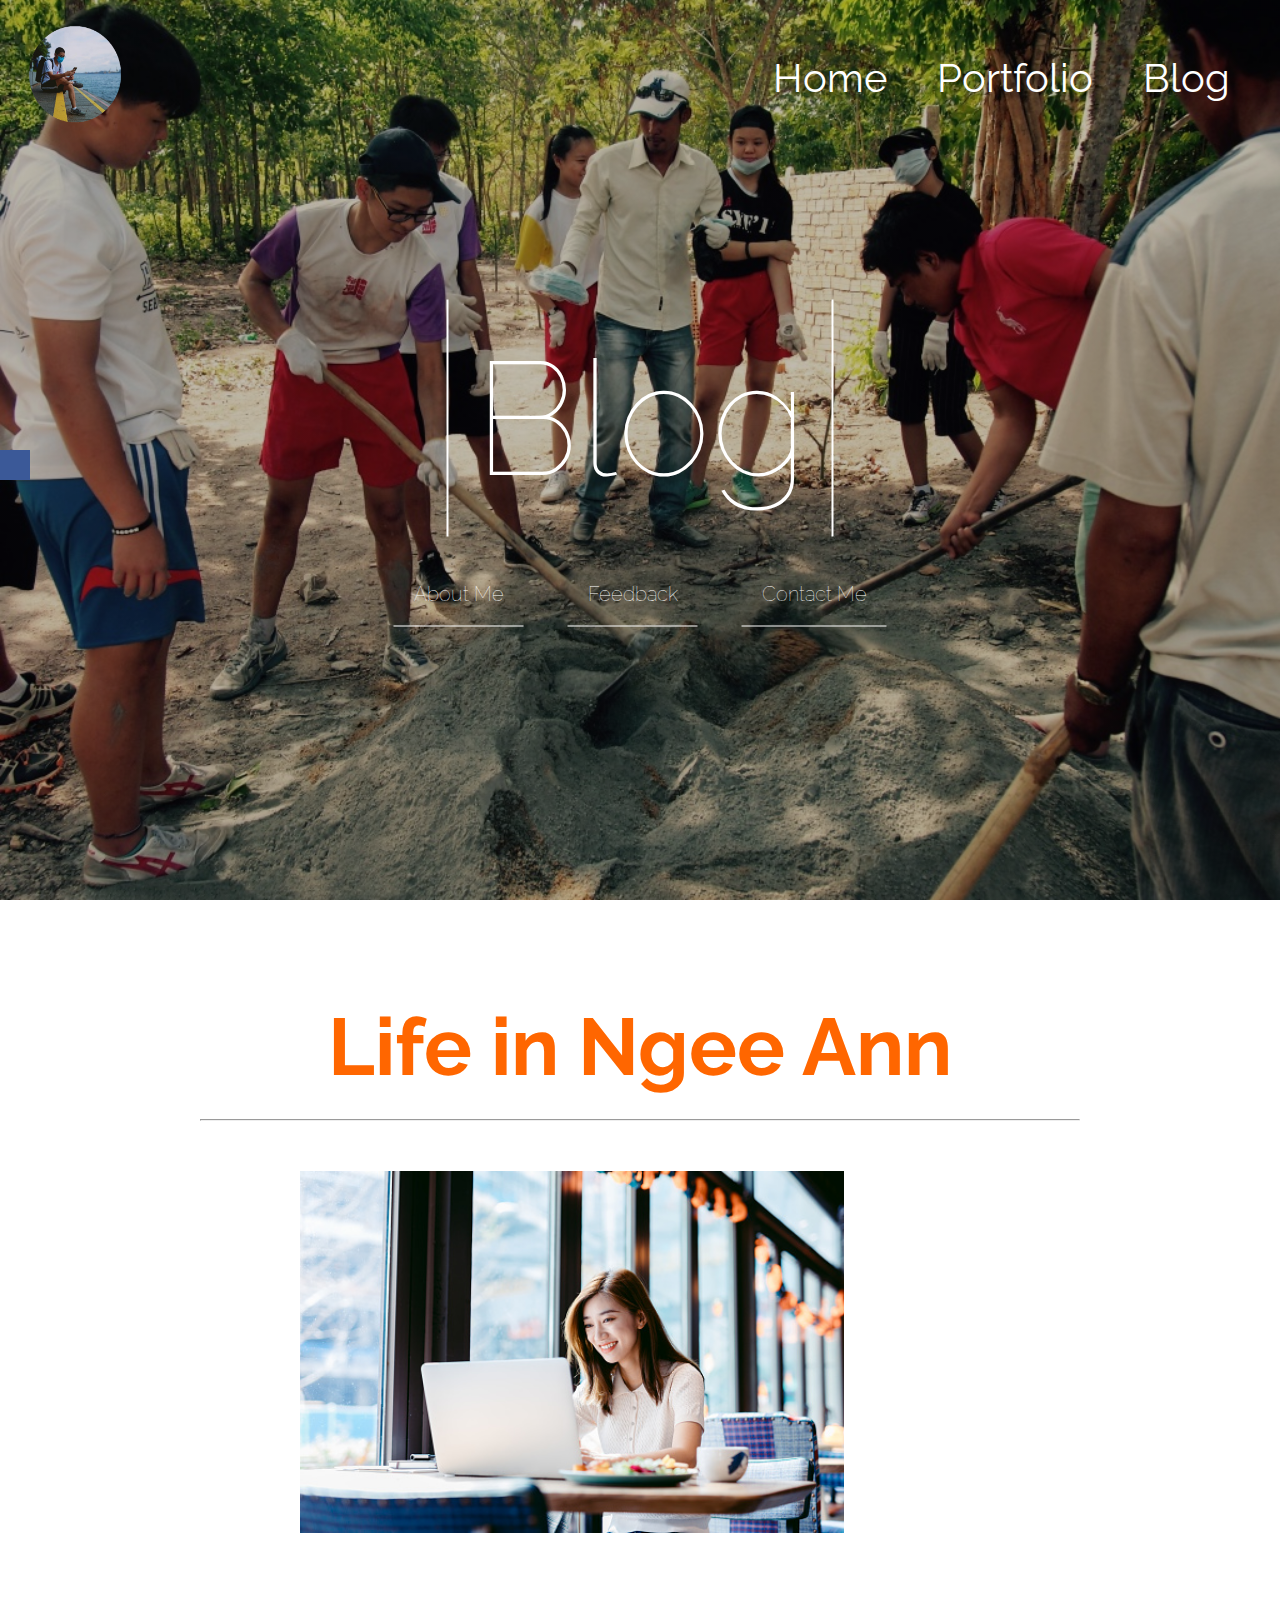
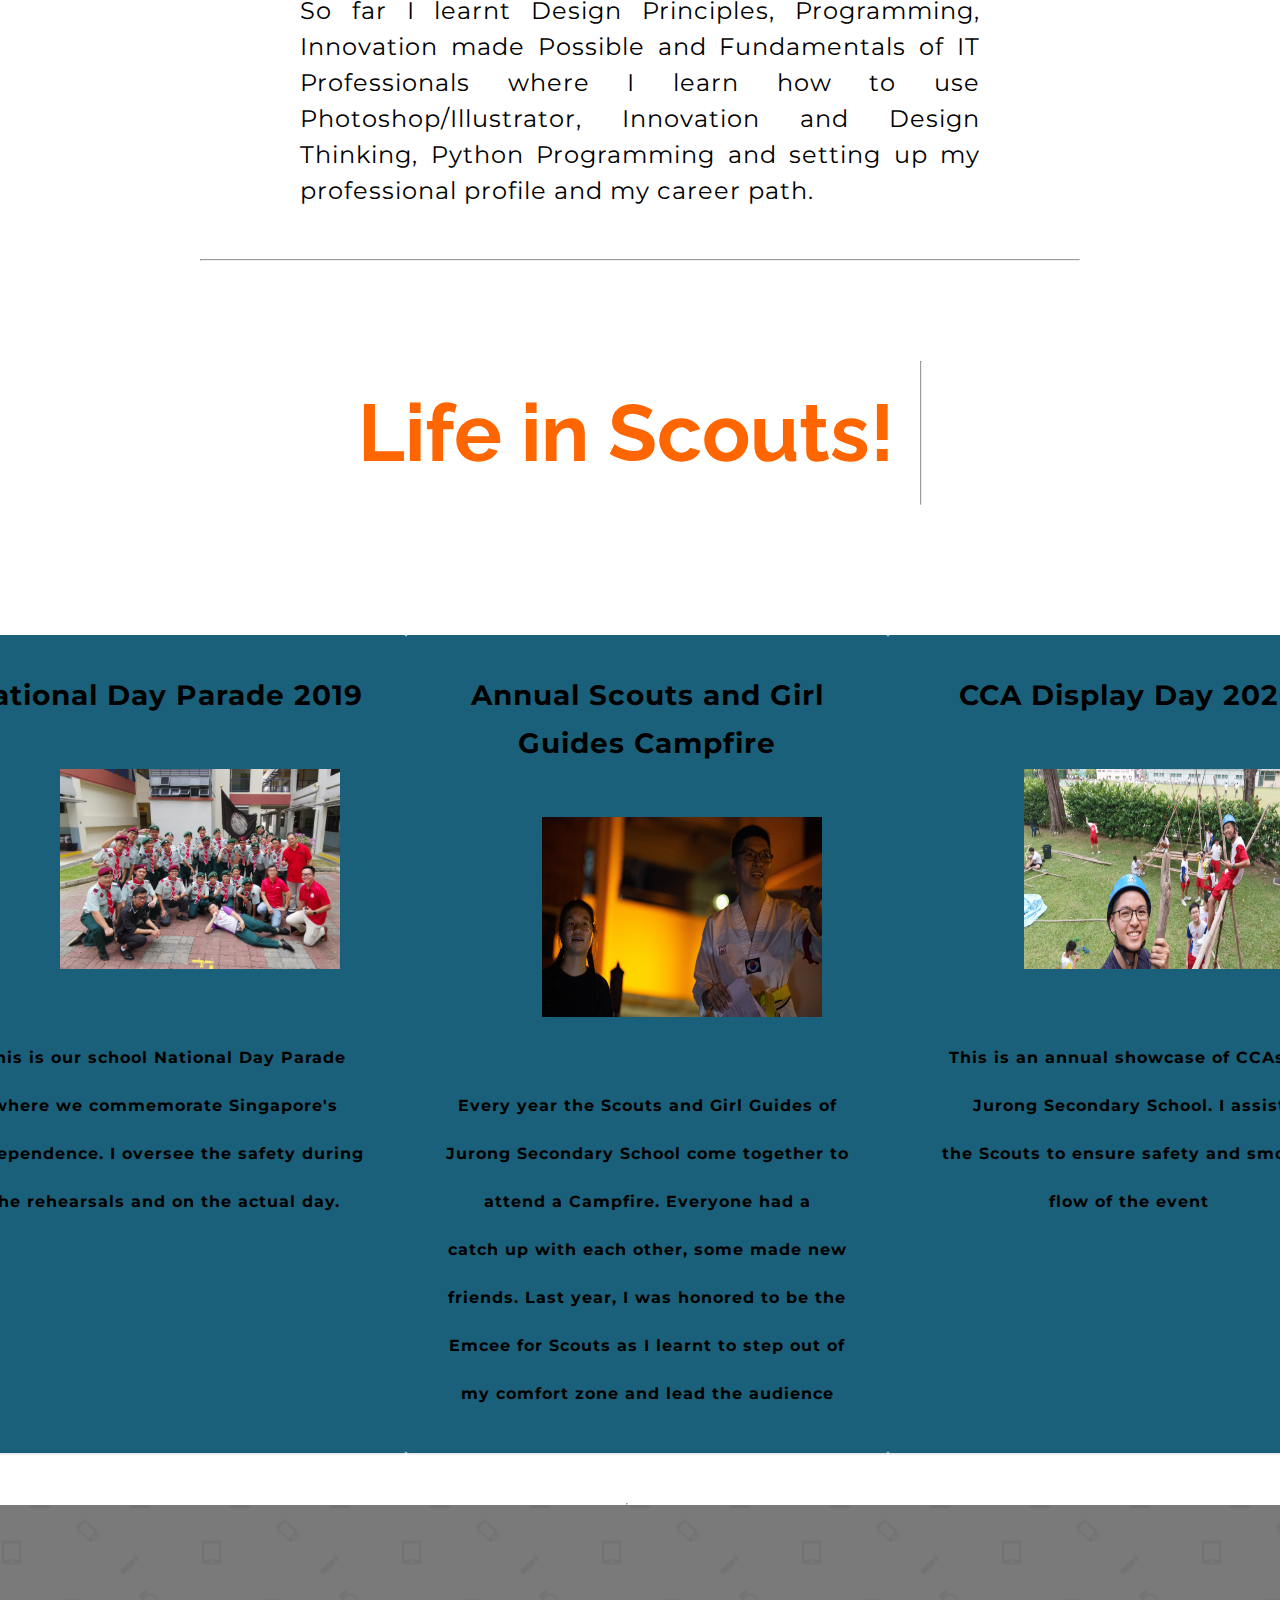
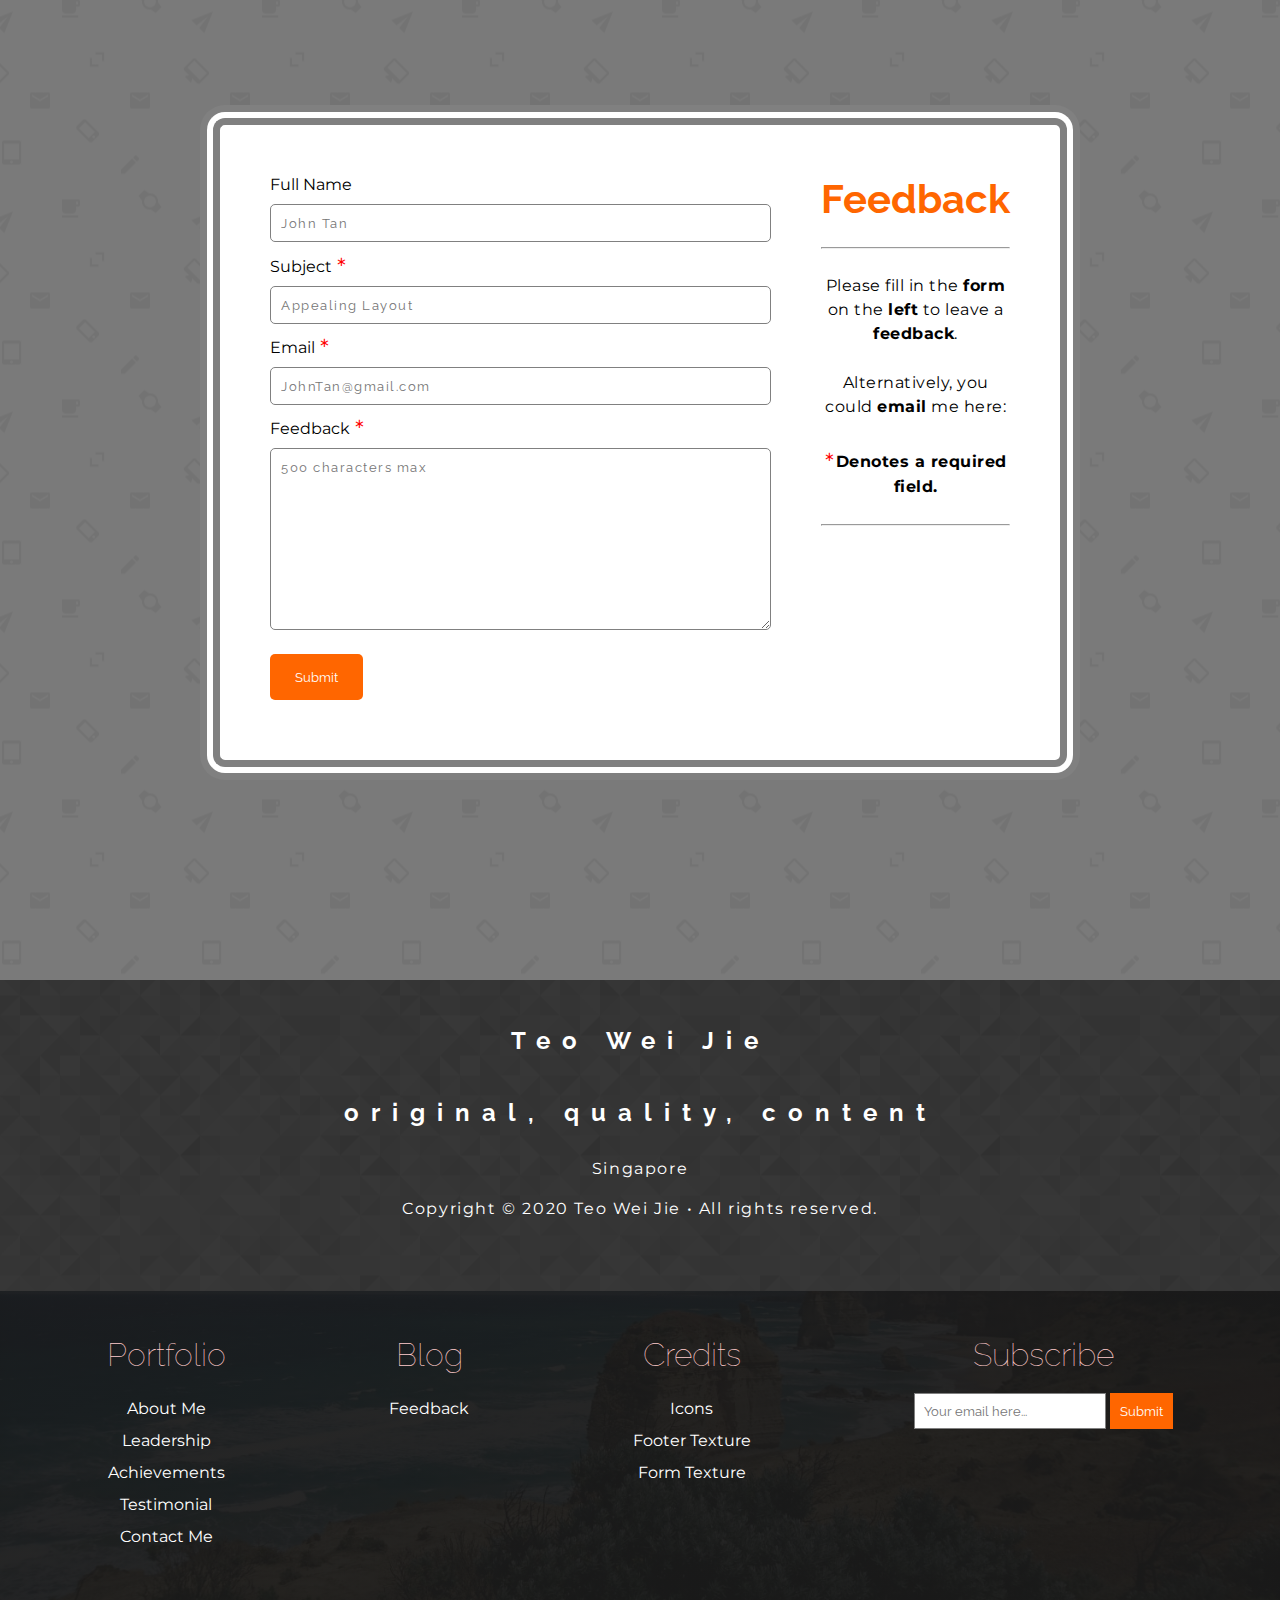
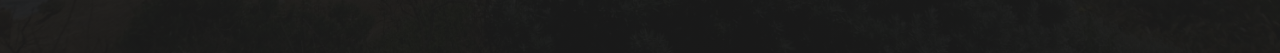
==== blog.html @ 3022e8f1 "first commit" ====
<!DOCTYPE html>
<html lang="en">

<!--head-->

<head>

    <meta charset="UTF-8">
    <meta name="viewport" content="width=device-width, initial-scale=1.0">
    <meta http-equiv="X-UA-Compatible" content="ie=edge">

    <!--title-->
    <title>My &Xi; Blog</title>

    <!--links-->

    <!--favicon-->
    <link rel="icon" type="image/x-icon" href="images/logo.png" />

    <!--css-->
    <link href="css/stylesheet.css" rel="stylesheet">

    <!--fontawesome-->
    <link rel="stylesheet" href="https://use.fontawesome.com/releases/v5.8.2/css/all.css"
        integrity="sha384-oS3vJWv+0UjzBfQzYUhtDYW+Pj2yciDJxpsK1OYPAYjqT085Qq/1cq5FLXAZQ7Ay" crossorigin="anonymous">

    <!--googlefonts-->
    <link href="https://fonts.googleapis.com/css?family=Montserrat|Raleway:100,400&display=swap" rel="stylesheet">

</head>

<!--body-->

<body>

    <!--header-->

    <header>
        <nav>

            <!--logo-->
            <a href="index.html"><img id="logo" src="images/logo.png" alt="Logo"></a>

            <!--navbar-->
            <div class="navbar">
                <a href="blog.html">Blog</a>
                <a href="portfolio.html">Portfolio</a>
                <a href="index.html">Home</a>
            </div>

        </nav>
    </header>

    <!--image-->

    <section>
        <figure>

            <!--heroimage-->
            <div class="heroblog">

                <!--herotext-->
                <div class="herotext">

                    <!--links-->
                    <h1><a href="blog.html">Blog</a></h1>
                    <h5><a href="portfolio.html#aboutme">About Me</a></h5>
                    <h5><a href="#feedback">Feedback</a></h5>
                    <h5><a href="portfolio.html#contactme">Contact Me</a></h5>

                </div>

            </div>

        </figure>
    </section>

    <!--iconbar-->

    <div class="iconbar">
        <a href="https://www.instagram.com/wjweijiewj/" class="instagram"><i class="fab fa-instagram"></i></a>
        <a href="https://www.facebook.com/Teo Wei Jie" class="facebook"><i class="fab fa-facebook-f"></i></a>
    </div>

    <!--blog-->

    <section>
        <article>
            <div class="blog">

                <div>

                    <h2>Life in Ngee Ann</h2>
                    <hr>

                    <p id="ngeeann">
                        <img src="images/computer.jpg" alt="computer" style="width:80%;height:80%;"/>
                        <p>So far I learnt Design Principles, Programming, Innovation made Possible and Fundamentals of IT Professionals where I learn how to use Photoshop/Illustrator, Innovation and Design Thinking, Python Programming and setting up my professional profile and my career path.</p>


                    <hr>

                </div>

                <section class = "container5">
                    <h2>Life in Scouts!</h2>
                    <hr>
                    
                        
                    <ul class="flex-container">
                        <li class="flex-item2">
                            <h3>National Day Parade 2019</h3>     
                            <p class="center"><img src="images/scout1.jpg" alt="Basketball" style="width:280px;height:200px;"> </p>
                            
                            <h6>
                                This is our school National Day Parade where we commemorate Singapore's Independence. 
                                I oversee the safety during the rehearsals and on the actual day.
                            </h6>
                        </li>
                    

                    
                        <li class="flex-item2">
                            <h3>Annual Scouts and Girl Guides Campfire</h3>
                        <p class="center"><img src="images/scout2.jpg" alt="Basketball" style="width:280px;height:200px;"> </p>
                        <h6>
                            ​Every year the Scouts and Girl Guides of Jurong Secondary School come together to attend 
                            a Campfire. Everyone had a catch up with each other, some made new friends. Last year, 
                            I was honored to be the Emcee for Scouts as I learnt to step out of my comfort zone and 
                            lead the audience
                        </h6>
                    </li>
                   

                    
                        <li class="flex-item2">
                            <h3>CCA Display Day 2020</h3>
                        <p class="center"><img src="images/scout3.jpg" alt="Basketball" style="width:280px;height:200px;"> </p>
                        <h6>
                            This is an annual showcase of CCAs in Jurong Secondary School. I assist the Scouts 
                            to ensure safety and smooth flow of the event
                        </h6>
                    </li>
                   
                </ul>
                    

                    <hr>

                
            </section>
            </div>
        </article>
    </section>

    <!--form-->

    <section>
        <div id="feedback">

            <form>

                <label for="fullname">Full Name</label><br>
                <input type="text" id="fullname" name="fullname" placeholder="John Tan" autocomplete="on"><br>

                <label for="subject">Subject <sup>&lowast;</sup></label><br>
                <input type="text" id="subject" name="subject" placeholder="Appealing Layout" required><br>

                <label for="email">Email <sup>&lowast;</sup></label><br>
                <input type="email" id="email" name="email" placeholder="JohnTan@gmail.com" autocomplete="on" required><br>

                <label for="formfeedback">Feedback <sup>&lowast;</sup></label><br>
                <textarea id="formfeedback" name="formfeedback" maxlength="500" rows="10" placeholder="500 characters max"
                    required></textarea><br>

                <input type="submit" value="Submit">

            </form>

            <article>
                <h2>Feedback</h2>
                <hr>
                <p>Please fill in the <b>form</b> on the <b>left</b> to leave a <b>feedback</b>.</p>
                <p>Alternatively, you could <b>email</b> me here:</p>
                <a href="mailto:wjjiejie02@gmail.com"><i class="fas fa-envelope"></i></a>
                <p><sup>&lowast;</sup><strong>Denotes a required field.</strong></p>
                <hr>
            </article>

        </div>
    </section>

    <!--footer-->

    <footer>

        <!--image-->

        <section>
            <figure>

                <!--text-->
                <h2>Teo Wei Jie</h2>
                <h2>original, quality, content</h2>
                <p>Singapore</p>
                <p>Copyright &copy; 2020 Teo Wei Jie &bull; All rights reserved.</p>

                <!--icons-->
                <div class="footericons">
                    <a href="https://www.instagram.com/wjweijiewj/"><i class="fab fa-instagram"></i></a>
                    <a href="https://www.facebook.com/Teo Wei Jie"><i class="fab fa-facebook-f"></i></a>
                </div>

            </figure>
        </section>

        <!--bottom footer-->

        <figure>
            <div class="footer">

                <!--portfolio-->
                <div id="portfolio">
                    <h1>Portfolio</h1>
                    <a href="portfolio.html#aboutme">About Me</a>
                    <a href="portfolio.html#leadership">Leadership</a>
                    <a href="portfolio.html#achievements">Achievements</a>
                    <a href="portfolio.html#testimonial">Testimonial</a>
                    <a href="portfolio.html#contactme">Contact Me</a>
                </div>

                <!--blog-->
                <div id="blog">
                    <h1>Blog</h1>
                    <a href="#feedback">Feedback</a>
                </div>

                <!--credits-->
                <div id="credits">
                    <h1>Credits</h1>
                    <a href="https://fontawesome.com/">Icons</a>
                    <a href="https://www.toptal.com/designers/subtlepatterns/prism/">Footer Texture</a>
                    <a href="https://www.toptal.com/designers/subtlepatterns/email-pattern/">Form Texture</a>
                </div>

                <!--subscribe-->
                <div id="subscribe">
                    <h1>Subscribe</h1>
                    <form>
                        <input type="email" name="email" placeholder="Your email here..." required>
                        <input type="submit" value="Submit">
                    </form>
                </div>

            </div>
        </figure>

    </footer>

</body>

</html>
---- css/stylesheet.css ----
* {
    margin: 0;
}


/* Header Styles */

header {
    position: absolute;
    background-color: rgba(0, 0, 0, 0);
    width: 100%;
    z-index: 2;
}

nav {
    display: flex;
    flex-direction: row;
    align-items: center;
    margin: 25px;
}

#logo {
    width: 100px;
    height: 100px;
    position: relative;
}

a:hover #logo, a:active #logo {
    border: 2.5px groove rgb(255, 255, 255);
    border-radius: 50%;
    transition: 0.5s;
    width: 97.5px;
    height: 97.5px;
    opacity: 0.75;
}

.navbar {
    width: 100%;
}

.navbar a {
    font-family: 'Raleway', sans-serif;
    text-decoration: none;
    color: rgb(255, 255, 255);
    font-size: 2.5em;
    padding: 25px;
    position: relative;
    float: right;
}

.navbar a:hover, .navbar a:active {
    color: rgb(0, 0, 0);
    background-color: rgb(255, 255, 255);
    transition: 0.5s;
}

/* End of Header Styles */

/* Image Styles */

.herohome {
    width: 100%;
    height: 100vh;
    background-image: linear-gradient(rgba(0, 0, 0, 0.25), rgba(0, 0, 0, 0.25)), url('../images/home.jpeg');
    background-position: center;
    background-repeat: no-repeat;
    background-size: cover;
    position: relative;
    background-attachment: fixed;
}

.heroportfolio {
    height: 100vh;
    background-image: linear-gradient(rgba(0, 0, 0, 0.25), rgba(0, 0, 0, 0.25)), url('../images/portfolio.jpeg');
    background-position: center;
    background-repeat: no-repeat;
    background-size: cover;
    position: relative;
    background-attachment: fixed;
}

.heroblog {
    width: 100%;
    height: 100vh;
    background-image: linear-gradient(rgba(0, 0, 0, 0.25), rgba(0, 0, 0, 0.25)), url('../images/blog.jpeg');
    background-position: center;
    background-repeat: no-repeat;
    background-size: cover;
    position: relative;
    background-attachment: fixed;
}

/* End of Image Styles */

/* Image Text Styles */

.herotext {
    text-align: center;
    position: absolute;
    transform: translate(-50%, -50%);
    top: 50%;
    left: 50%;
    z-index: 1;
}

/* Icons Styles */

.imageicons {
    font-size: 5em;
    border-bottom: 2px solid rgb(255, 255, 255);
    margin: 10px;
}

.imageicons a {
    color: rgb(255, 255, 255);
    margin: 25px;
}

.imageicons a:hover, .imageicons a:active {
    opacity: 0.75;
    transition: 0.75s;
}

/* End of Icons Styles */

.herotext h1 {
    margin: 50px;
}

.herotext h1 a {
    font-family: 'Raleway', sans-serif;
    color: rgb(255, 255, 255);
    font-size: 5em;
    text-decoration: none;
    border-left: 2px solid rgb(255, 255, 255);
    border-right: 2px solid rgb(255, 255, 255);
    padding: 25px;
    font-weight: 100;
}

.herotext h1 a:hover, .herotext h1 a:active {
    background-color: rgba(0, 0, 0, 0.75);
    border: 2px solid rgb(255, 255, 255);
    transition: 0.25s;
}

.herotext h5 {
    margin: 20px;
    display: inline-block;
}

.herotext h5 a {
    font-family: 'Raleway', sans-serif;
    color: rgb(255, 255, 255);
    font-size: 1.5em;
    text-decoration: none;
    border-bottom: 1px solid rgb(255, 255, 255);
    padding: 20px;
    font-weight: 100;
}

.herotext h5 a:hover, .herotext h5 a:active {
    background-color: rgba(0, 0, 0, 0.75);
    border: 1px solid rgb(255, 255, 255);
    transition: 0.25s;
    padding: 19px;
}

/* End of Image Text Styles */

/* Iconbar Styles */

.iconbar {
    position: fixed;
    top: 50%;
    transform: translateY(-50%);
    z-index: 2;
}

.iconbar a {
    display: block;
    text-align: center;
    padding: 15px;
    color: white;
    font-size: 2.5em;
    transition: all 0.25s;
}

.iconbar a:hover {
    background: rgb(128, 128, 128);
    color: rgba(255, 255, 255, 0.5);
}

.facebook {
    background: rgb(59, 89, 152);
}

/* End of Iconbar Styles */

/* Portfolio Styles */

#aboutme, #leadership, #achievements {
    margin: 50px;
}

#aboutme h2, #leadership h2, #achievements h2, #testimonial h2 {
    color: rgb(255, 102, 0);
    font-family: 'Raleway', sans-serif;
    font-size: 5em;
    margin: 25px;
    text-align: center;
}

#aboutme h3, #testimonial h3 {
    color: rgb(0, 0, 0);
    font-family: 'Montserrat', sans-serif;
    text-align: center;
    margin: 50px;
    font-size: 1.5em;
}

#aboutme p, #leadership p, #achievements p, #testimonial p {
    color: rgb(0, 0, 0);
    font-size: 1.5em;
    font-family: 'Montserrat', sans-serif;
    margin: 50px 100px;
    line-height: 1.5em;
    letter-spacing: 1px;
}

#aboutme h4 {
    color: rgb(255, 77, 77);
    font-family: 'Montserrat', sans-serif;
    text-align: center;
    margin: 75px;
    letter-spacing: 2px;
    font-size: 2em;
}

.leadership {
    background-image: linear-gradient(rgba(0, 0, 0, 0.5), rgba(0, 0, 0, 0.5)), url('../images/leadership.jpg');
    background-position: center;
    background-repeat: no-repeat;
    background-size: cover;
    position: relative;
    height: 100vh;
}

.achievements {
    background-image: linear-gradient(rgba(0, 0, 0, 0.5), rgba(0, 0, 0, 0.5)), url('../images/achievements.jpeg');
    background-position: center;
    background-repeat: no-repeat;
    background-size: cover;
    position: relative;
    height: 75vh;
}

#achievements ul li {
    color: rgb(0, 0, 0);
    font-size: 2em;
    font-family: 'Montserrat', sans-serif;
    margin: 50px 100px;
    line-height: 1.5em;
    letter-spacing: 1px;
}

.testimonial {
    background-image: linear-gradient(rgba(0, 0, 0, 0.5), rgba(0, 0, 0, 0.5)), url('../images/testimonial.jpeg');
    background-position: center;
    background-repeat: no-repeat;
    background-size: cover;
    position: relative;
    height: 75vh;
}

#testimonial {
    border: 1px solid rgb(0, 0, 0);
    margin: 100px;
}

/* End of Portfolio Styles */

/* Contact Me/Feedback Styles */

/* Form Styles */

#contactme, #feedback {
    background-image: linear-gradient(rgba(0, 0, 0, 0.5), rgba(0, 0, 0, 0.5)), url('../images/contactme.png');
    width: 100%;
    font-family: 'Montserrat', sans-serif;
    display: flex;
    background-position: center;
    position: relative;
}

#contactme form, #feedback form {
    background-color: rgb(255, 255, 255);
    margin: 200px 0px 200px 200px;
    padding: 50px 25px 50px 50px;
    flex: 75%;
    border-style: double none double double;
    border-width: 20px;
    border-color: rgb(128, 128, 128);
    border-radius: 25px 0px 0px 25px;
}

#contactme sup, #feedback sup {
    color: rgb(255, 0, 0);
}

#contactme input[type=text], #contactme input[type=email], #contactme textarea, #feedback input[type=text], #feedback input[type=email], #feedback textarea {
    width: 100%;
    padding: 10px;
    border: 1px solid rgb(128, 128, 128);
    border-radius: 5px;
    margin: 10px 0px 10px 0px;
    box-sizing: border-box;
    resize: vertical;
    margin: 10px 0px 10px 0px;
    font-family: 'Raleway', sans-serif;
    letter-spacing: 1.5px;
}

#contactme input[type=text]:hover, #contactme input[type=text]:active, #contactme input[type=email]:hover, #contactme input[type=email]:active, #contactme textarea:hover, #contactme textarea:active, #feedback input[type=text]:hover, #feedback input[type=text]:active, #feedback input[type=email]:hover, #feedback input[type=email]:active, #feedback textarea:hover, #feedback textarea:active {
    transition: 0.25s;
    border: 1px solid rgb(0, 0, 0);
}

#contactme input[type=submit], #feedback input[type=submit] {
    background-color: rgb(255, 102, 0);
    color: rgb(255, 255, 255);
    padding: 15px 25px;
    border: none;
    border-radius: 5px;
    cursor: pointer;
    font-family: 'Raleway', sans-serif;
    margin: 10px 0px 10px 0px;
}

#contactme input[type=submit]:hover, #contactme input[type=submit]:active, #feedback input[type=submit]:hover, #feedback input[type=submit]:active {
    background-color: rgb(255, 77, 77);
    color: rgb(255, 255, 255);
    transition: 0.25s;
    border: 1px solid rgb(255, 255, 255);
    padding: 14px 24px;
}

/* End of Form Styles */

/* Contact Me/Feedback Article Styles */

#contactme article, #feedback article {
    background-color: rgb(255, 255, 255);
    margin: 200px 200px 200px 0px;
    padding: 50px 50px 50px 25px;
    flex: 25%;
    border-style: double double double none;
    border-width: 20px;
    border-color: rgb(128, 128, 128);
    border-radius: 0px 25px 25px 0px;
    text-align: center;
}

#contactme h2, #feedback h2 {
    color: rgb(255, 102, 0);
    font-family: 'Raleway', sans-serif;
    font-size: 2.5em;
    margin-bottom: 25px;
}

#contactme p, #feedback p {
    font-family: 'Montserrat', sans-serif;
    line-height: 1.5em;
    letter-spacing: 0.5px;
    margin: 25px 0px 25px 0px;
    color: rgb(0, 0, 0);
}

#contactme a, #feedback a {
    text-decoration: none;
    color: rgb(255, 102, 0);
    font-size: 5em;
}

#contactme a:hover, #contactme a:active, #feedback a:hover, #feedback a:active {
    opacity: 0.5;
    transition: 0.5s;
    font-size: 4.9em;
}

/* End of Contact Me/Feedback Article Styles */

/* End of Contact Me/Feedback Styles */

/* Blog Styles */

.blog div {
    margin: 100px 200px 100px 200px;
}



.blog h2 {
    color: rgb(255, 102, 0);
    font-family: 'Raleway', sans-serif;
    font-size: 5em;
    margin: 25px;
    text-align: center;
}

.blog p {
    font-size: 1.5em;
    font-family: 'Montserrat', sans-serif;
    margin: 50px 100px;
    line-height: 1.5em;
    letter-spacing: 1px;
    text-align: justify;
}

.blog ul {
    font-size: 1.5em;
    font-family: 'Montserrat', sans-serif;
    margin: 50px 100px;
    line-height: 2em;
    letter-spacing: 1px;
    list-style: none;
}

.flex-container{
    display: flex;
    justify-content: center;
    flex-wrap: nowrap;
     
}
  
.flex-item2{
    position: relative;
  width: 410px;
  text-align: center;
  margin: 80px auto 0;
  padding: 1.5em;
  background: #1B607A;
  border-radius: 2px;
  box-shadow: 0 1.5px 0 0 rgba(0,0,0,0.1);
}

/* p.center {
    display: block;
    margin-left: auto;
    margin-right: auto;
} */
.container5{

    display: flex;
    width: 98%;
    flex-wrap: wrap;
    justify-content:center;
}

.flex-img{
    display: block;
    width:75%;
    margin-left:auto;
    margin-right: auto;
}

/* End of Blog Styles */

/* Footer Styles */

/* Upper Footer Section */

footer section {
    background-image: url('../images/footer.png');
    background-position: center;
    position: relative;
    color: rgb(255, 255, 255);
    padding: 25px;
}

footer section h2 {
    font-family: 'Raleway', sans-serif;
    letter-spacing: 0.5em;
    line-height: 3em;
}

footer section p {
    font-family: 'Montserrat', sans-serif;
    font-size: 1em;
    line-height: 2.5em;
    letter-spacing: 0.1em;
}

.footericons a {
    color: rgb(255, 255, 255);
    font-size: 2em;
    margin: 10px;
}

.footericons a:hover, .footericons a:active {
    opacity: 0.75;
    transition: 0.75s;
}

/* End of Upper Footer Styles */

/* Bottom Footer Styles */

footer {
    background-image: linear-gradient(rgba(26, 26, 26, 0.95), rgba(26, 26, 26, 0.95)), url('../images/footer.jpeg');
    background-position: center;
    background-repeat: no-repeat;
    background-size: cover;
    position: relative;
    text-align: center;
}

.footer {
    display: flex;
    flex-direction: row;
    padding: 25px;
    position: relative;
    padding-bottom: 100px;
}

.footer h1 {
    color: rgb(255, 204, 204);
    font-family: 'Raleway', sans-serif;
    font-weight: 100;
    margin: 20px 0px;
}

.footer a {
    text-decoration: none;
    color: rgb(255, 255, 255);
    font-family: 'Montserrat', sans-serif;
    display: flex;
    flex-direction: column;
    line-height: 2em;
}

.footer a:hover, .footer a:active {
    text-decoration: underline;
}

#portfolio, #blog, #credits, #subscribe {
    margin: 0px auto;
}

/* Footer Form Styles */

#subscribe input[type=email] {
    padding: 9px;
    border: 1px solid rgb(128, 128, 128);
    font-family: 'Raleway', sans-serif;
}

#subscribe input[type=email]:hover, #subscribe input[type=email]:active {
    border: 1px solid rgb(0, 0, 0);
    transition: 0.25s;
}

#subscribe input[type=submit] {
    background-color: rgb(255, 102, 0);
    color: rgb(255, 255, 255);
    padding: 10px;
    border: none;
    cursor: pointer;
    font-family: 'Raleway', sans-serif;
}

#subscribe input[type=submit]:hover, #subscribe input[type=submit]:active {
    background-color: rgb(255, 77, 77);
    color: rgb(255, 255, 255);
    transition: 0.25s;
    border: 1px solid rgb(255, 255, 255);
    padding: 9px;
}

/* End of Bottom Footer Styles

/* End of Footer Styles */
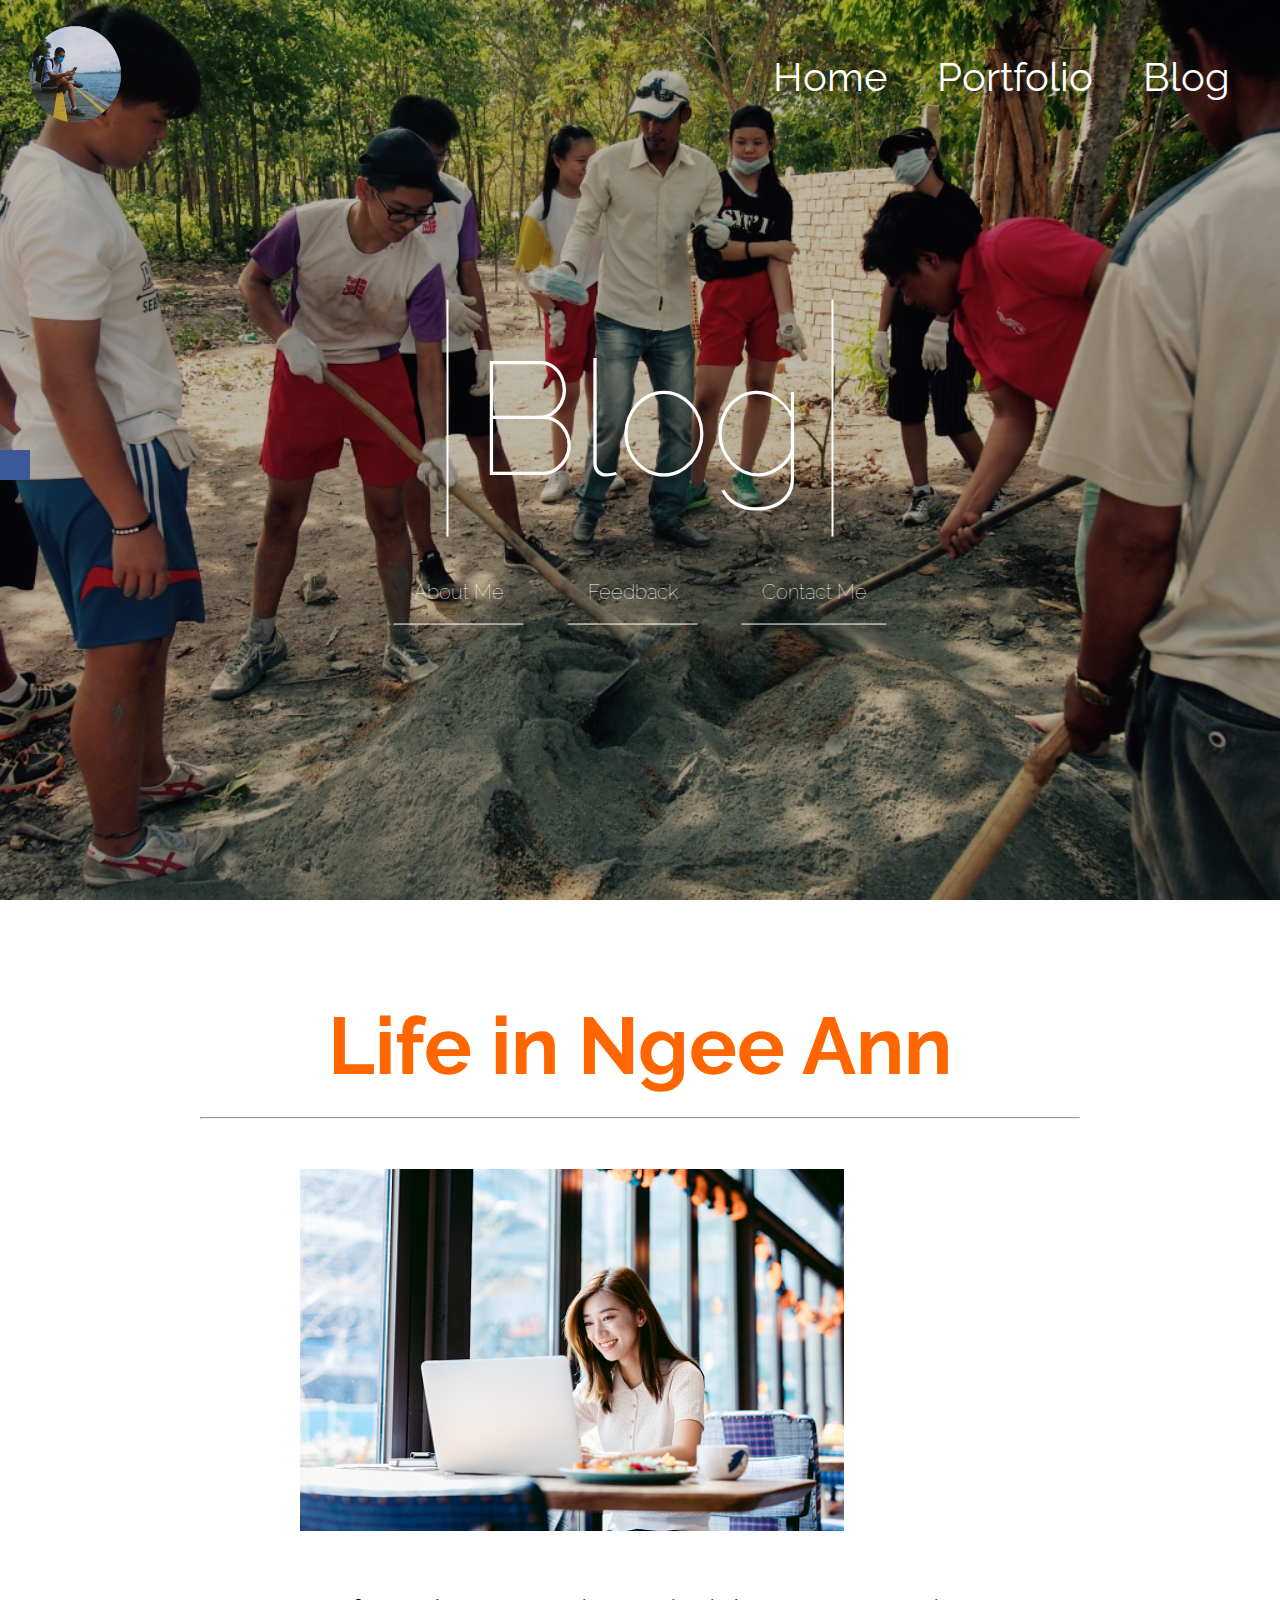
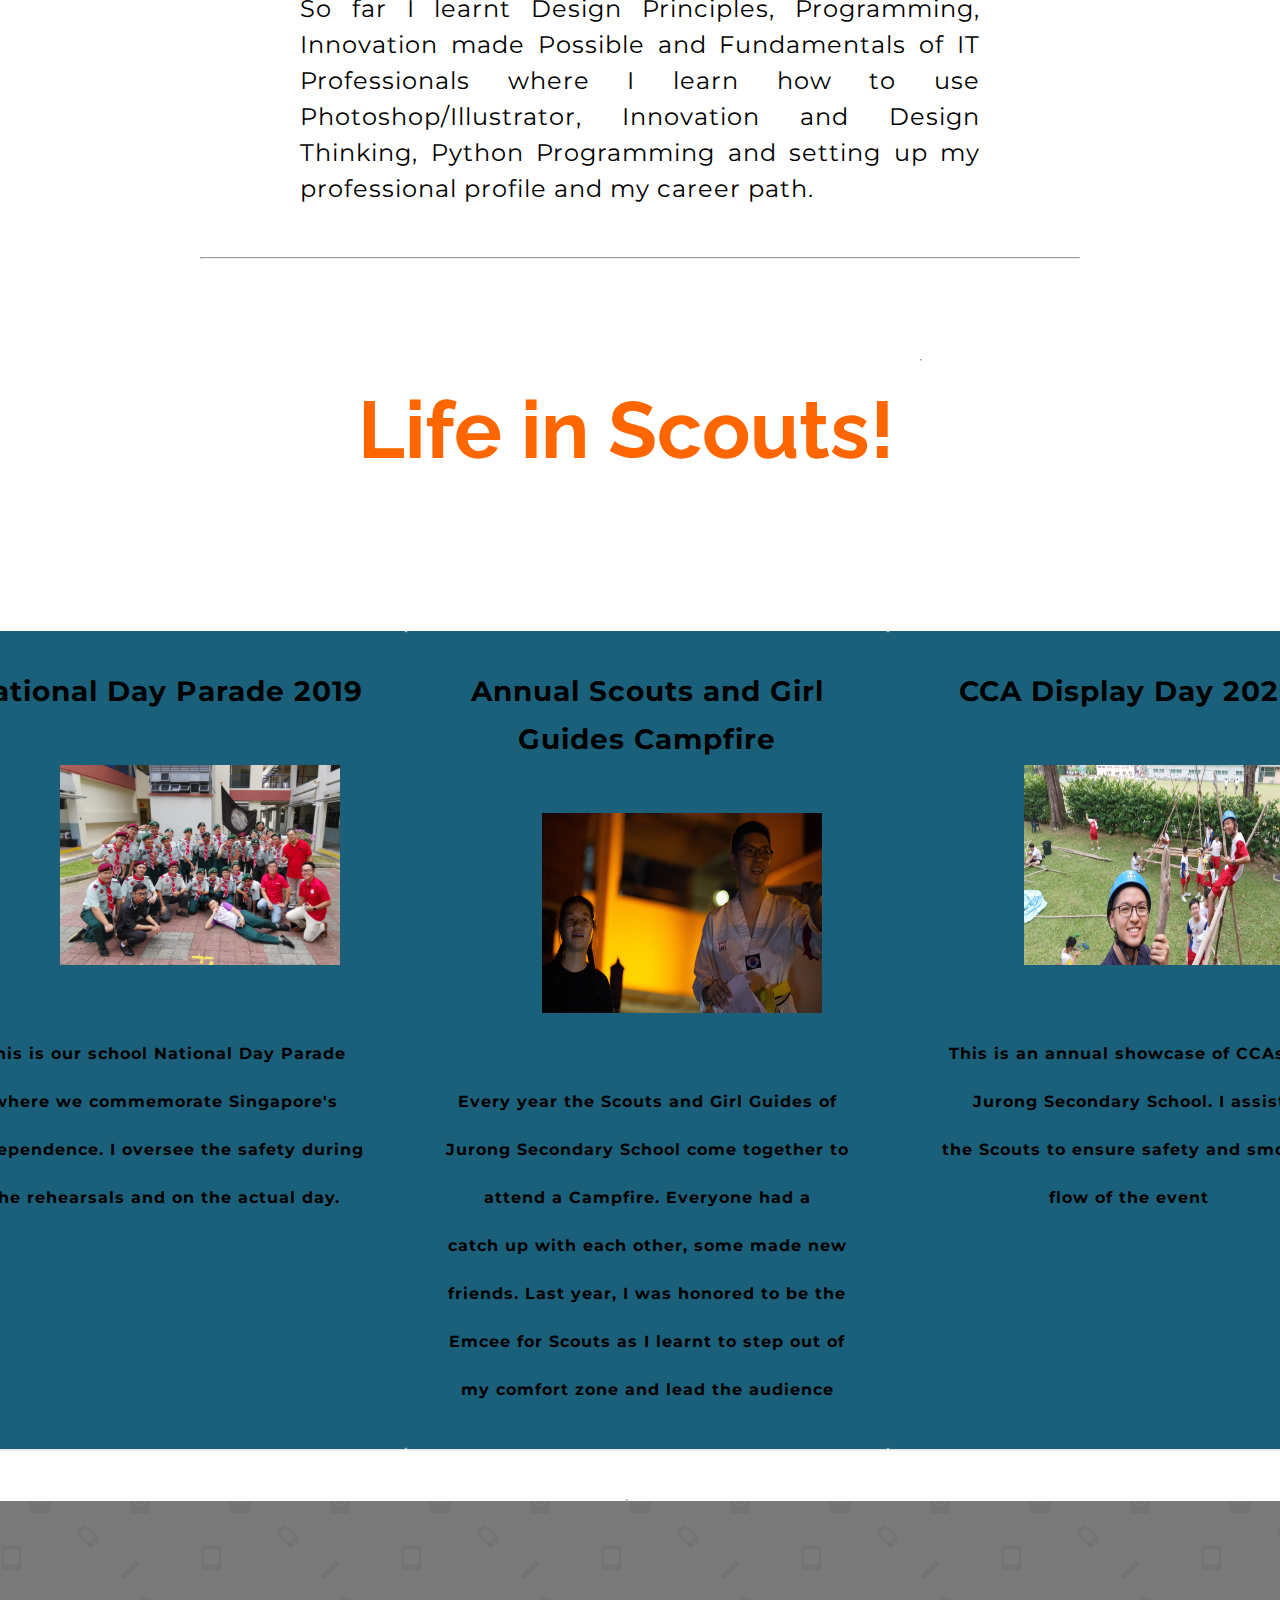
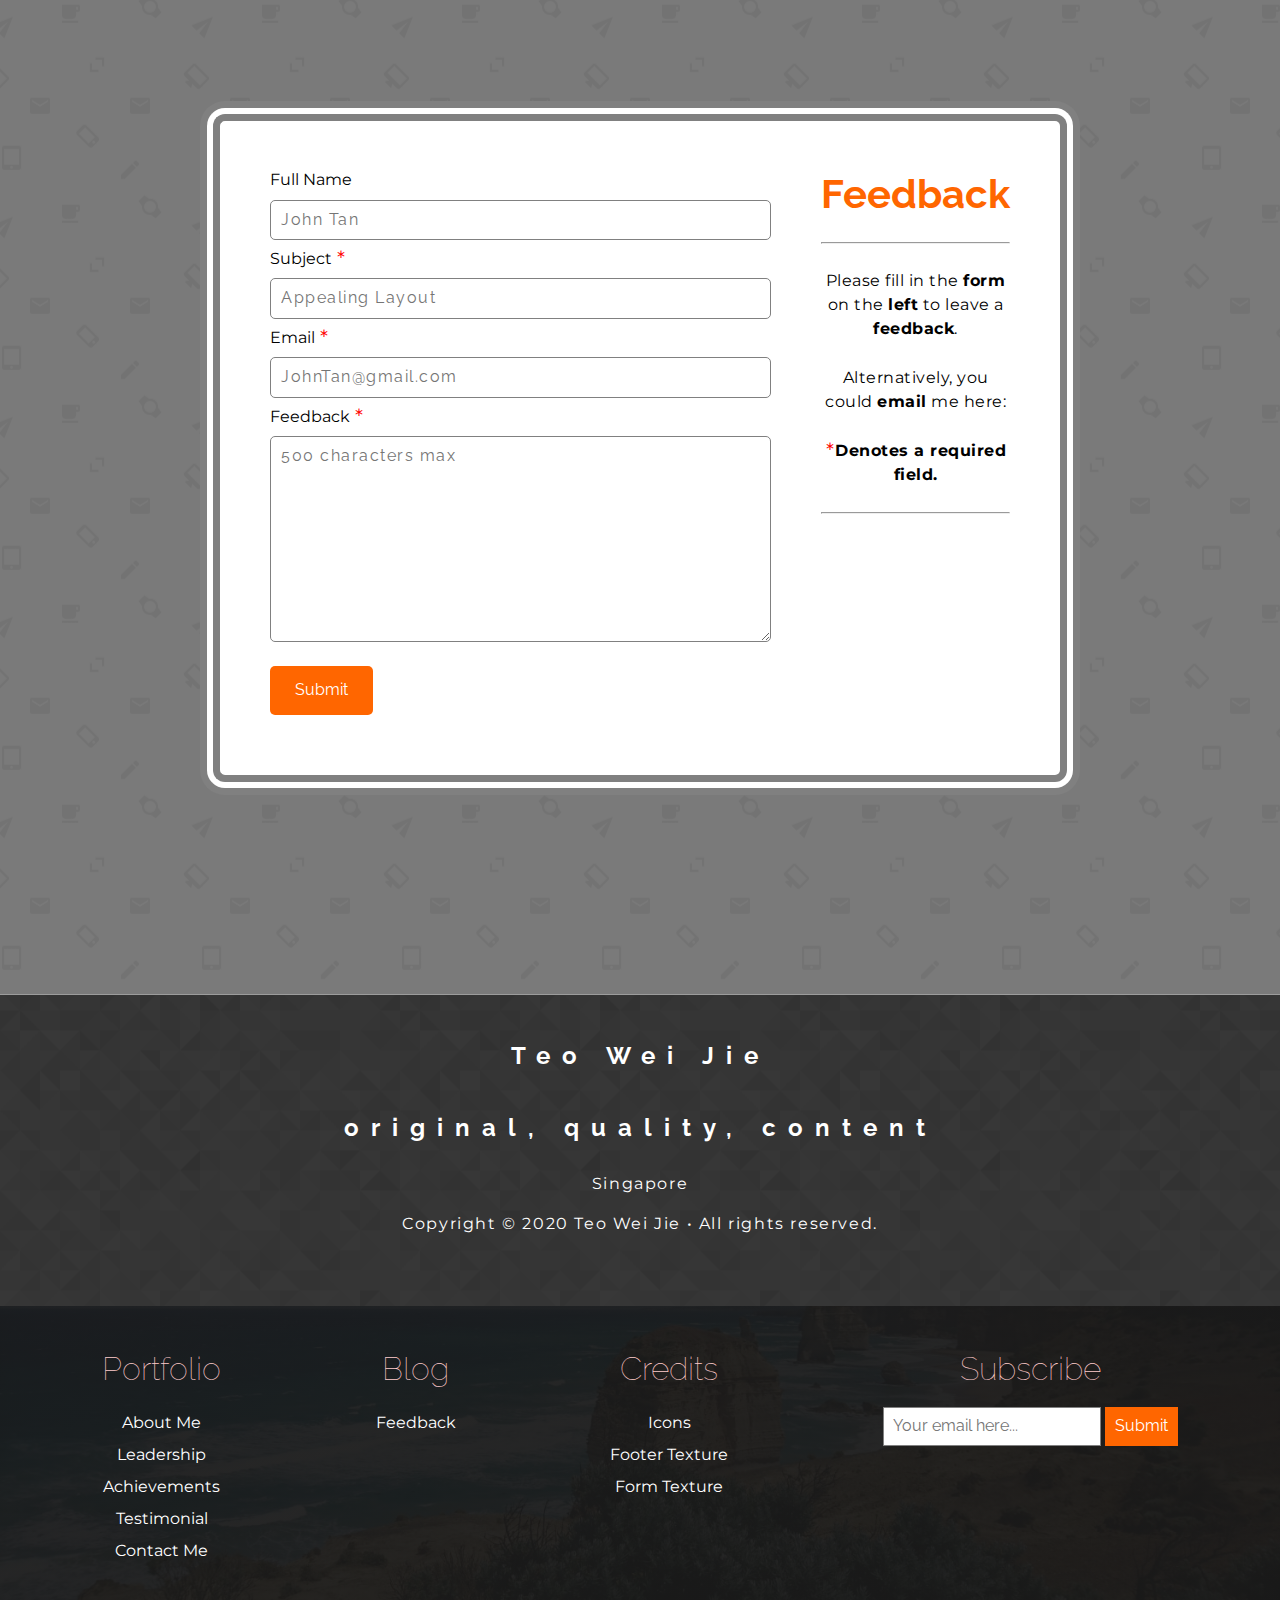
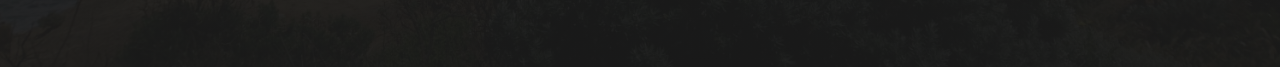
==== commit bffc49de: "Updated" ====
--- a/blog.html
+++ b/blog.html
@@ -18,6 +18,7 @@
     <link rel="icon" type="image/x-icon" href="images/logo.png" />
 
     <!--css-->
+    <link href="css/normalise.css" rel="stylesheet">
     <link href="css/stylesheet.css" rel="stylesheet">
 
     <!--fontawesome-->
--- a/css/normalise.css
+++ b/css/normalise.css
@@ -0,0 +1,349 @@
+/*! normalize.css v8.0.1 | MIT License | github.com/necolas/normalize.css */
+
+/* Document
+   ========================================================================== */
+
+/**
+ * 1. Correct the line height in all browsers.
+ * 2. Prevent adjustments of font size after orientation changes in iOS.
+ */
+
+ html {
+    line-height: 1.15; /* 1 */
+    -webkit-text-size-adjust: 100%; /* 2 */
+  }
+  
+  /* Sections
+     ========================================================================== */
+  
+  /**
+   * Remove the margin in all browsers.
+   */
+  
+  body {
+    margin: 0;
+  }
+  
+  /**
+   * Render the `main` element consistently in IE.
+   */
+  
+  main {
+    display: block;
+  }
+  
+  /**
+   * Correct the font size and margin on `h1` elements within `section` and
+   * `article` contexts in Chrome, Firefox, and Safari.
+   */
+  
+  h1 {
+    font-size: 2em;
+    margin: 0.67em 0;
+  }
+  
+  /* Grouping content
+     ========================================================================== */
+  
+  /**
+   * 1. Add the correct box sizing in Firefox.
+   * 2. Show the overflow in Edge and IE.
+   */
+  
+  hr {
+    box-sizing: content-box; /* 1 */
+    height: 0; /* 1 */
+    overflow: visible; /* 2 */
+  }
+  
+  /**
+   * 1. Correct the inheritance and scaling of font size in all browsers.
+   * 2. Correct the odd `em` font sizing in all browsers.
+   */
+  
+  pre {
+    font-family: monospace, monospace; /* 1 */
+    font-size: 1em; /* 2 */
+  }
+  
+  /* Text-level semantics
+     ========================================================================== */
+  
+  /**
+   * Remove the gray background on active links in IE 10.
+   */
+  
+  a {
+    background-color: transparent;
+  }
+  
+  /**
+   * 1. Remove the bottom border in Chrome 57-
+   * 2. Add the correct text decoration in Chrome, Edge, IE, Opera, and Safari.
+   */
+  
+  abbr[title] {
+    border-bottom: none; /* 1 */
+    text-decoration: underline; /* 2 */
+    text-decoration: underline dotted; /* 2 */
+  }
+  
+  /**
+   * Add the correct font weight in Chrome, Edge, and Safari.
+   */
+  
+  b,
+  strong {
+    font-weight: bolder;
+  }
+  
+  /**
+   * 1. Correct the inheritance and scaling of font size in all browsers.
+   * 2. Correct the odd `em` font sizing in all browsers.
+   */
+  
+  code,
+  kbd,
+  samp {
+    font-family: monospace, monospace; /* 1 */
+    font-size: 1em; /* 2 */
+  }
+  
+  /**
+   * Add the correct font size in all browsers.
+   */
+  
+  small {
+    font-size: 80%;
+  }
+  
+  /**
+   * Prevent `sub` and `sup` elements from affecting the line height in
+   * all browsers.
+   */
+  
+  sub,
+  sup {
+    font-size: 75%;
+    line-height: 0;
+    position: relative;
+    vertical-align: baseline;
+  }
+  
+  sub {
+    bottom: -0.25em;
+  }
+  
+  sup {
+    top: -0.5em;
+  }
+  
+  /* Embedded content
+     ========================================================================== */
+  
+  /**
+   * Remove the border on images inside links in IE 10.
+   */
+  
+  img {
+    border-style: none;
+  }
+  
+  /* Forms
+     ========================================================================== */
+  
+  /**
+   * 1. Change the font styles in all browsers.
+   * 2. Remove the margin in Firefox and Safari.
+   */
+  
+  button,
+  input,
+  optgroup,
+  select,
+  textarea {
+    font-family: inherit; /* 1 */
+    font-size: 100%; /* 1 */
+    line-height: 1.15; /* 1 */
+    margin: 0; /* 2 */
+  }
+  
+  /**
+   * Show the overflow in IE.
+   * 1. Show the overflow in Edge.
+   */
+  
+  button,
+  input { /* 1 */
+    overflow: visible;
+  }
+  
+  /**
+   * Remove the inheritance of text transform in Edge, Firefox, and IE.
+   * 1. Remove the inheritance of text transform in Firefox.
+   */
+  
+  button,
+  select { /* 1 */
+    text-transform: none;
+  }
+  
+  /**
+   * Correct the inability to style clickable types in iOS and Safari.
+   */
+  
+  button,
+  [type="button"],
+  [type="reset"],
+  [type="submit"] {
+    -webkit-appearance: button;
+  }
+  
+  /**
+   * Remove the inner border and padding in Firefox.
+   */
+  
+  button::-moz-focus-inner,
+  [type="button"]::-moz-focus-inner,
+  [type="reset"]::-moz-focus-inner,
+  [type="submit"]::-moz-focus-inner {
+    border-style: none;
+    padding: 0;
+  }
+  
+  /**
+   * Restore the focus styles unset by the previous rule.
+   */
+  
+  button:-moz-focusring,
+  [type="button"]:-moz-focusring,
+  [type="reset"]:-moz-focusring,
+  [type="submit"]:-moz-focusring {
+    outline: 1px dotted ButtonText;
+  }
+  
+  /**
+   * Correct the padding in Firefox.
+   */
+  
+  fieldset {
+    padding: 0.35em 0.75em 0.625em;
+  }
+  
+  /**
+   * 1. Correct the text wrapping in Edge and IE.
+   * 2. Correct the color inheritance from `fieldset` elements in IE.
+   * 3. Remove the padding so developers are not caught out when they zero out
+   *    `fieldset` elements in all browsers.
+   */
+  
+  legend {
+    box-sizing: border-box; /* 1 */
+    color: inherit; /* 2 */
+    display: table; /* 1 */
+    max-width: 100%; /* 1 */
+    padding: 0; /* 3 */
+    white-space: normal; /* 1 */
+  }
+  
+  /**
+   * Add the correct vertical alignment in Chrome, Firefox, and Opera.
+   */
+  
+  progress {
+    vertical-align: baseline;
+  }
+  
+  /**
+   * Remove the default vertical scrollbar in IE 10+.
+   */
+  
+  textarea {
+    overflow: auto;
+  }
+  
+  /**
+   * 1. Add the correct box sizing in IE 10.
+   * 2. Remove the padding in IE 10.
+   */
+  
+  [type="checkbox"],
+  [type="radio"] {
+    box-sizing: border-box; /* 1 */
+    padding: 0; /* 2 */
+  }
+  
+  /**
+   * Correct the cursor style of increment and decrement buttons in Chrome.
+   */
+  
+  [type="number"]::-webkit-inner-spin-button,
+  [type="number"]::-webkit-outer-spin-button {
+    height: auto;
+  }
+  
+  /**
+   * 1. Correct the odd appearance in Chrome and Safari.
+   * 2. Correct the outline style in Safari.
+   */
+  
+  [type="search"] {
+    -webkit-appearance: textfield; /* 1 */
+    outline-offset: -2px; /* 2 */
+  }
+  
+  /**
+   * Remove the inner padding in Chrome and Safari on macOS.
+   */
+  
+  [type="search"]::-webkit-search-decoration {
+    -webkit-appearance: none;
+  }
+  
+  /**
+   * 1. Correct the inability to style clickable types in iOS and Safari.
+   * 2. Change font properties to `inherit` in Safari.
+   */
+  
+  ::-webkit-file-upload-button {
+    -webkit-appearance: button; /* 1 */
+    font: inherit; /* 2 */
+  }
+  
+  /* Interactive
+     ========================================================================== */
+  
+  /*
+   * Add the correct display in Edge, IE 10+, and Firefox.
+   */
+  
+  details {
+    display: block;
+  }
+  
+  /*
+   * Add the correct display in all browsers.
+   */
+  
+  summary {
+    display: list-item;
+  }
+  
+  /* Misc
+     ========================================================================== */
+  
+  /**
+   * Add the correct display in IE 10+.
+   */
+  
+  template {
+    display: none;
+  }
+  
+  /**
+   * Add the correct display in IE 10.
+   */
+  
+  [hidden] {
+    display: none;
+  }--- a/css/stylesheet.css
+++ b/css/stylesheet.css
@@ -1,7 +1,6 @@
 * {
     margin: 0;
 }
-
 
 /* Header Styles */
 
@@ -259,9 +258,12 @@
     color: rgb(0, 0, 0);
     font-size: 2em;
     font-family: 'Montserrat', sans-serif;
-    margin: 50px 100px;
+    margin: 25px 50px;
     line-height: 1.5em;
+    position: relative;
     letter-spacing: 1px;
+    left: 15%;
+    margin-right: -20%;
 }
 
 .testimonial {
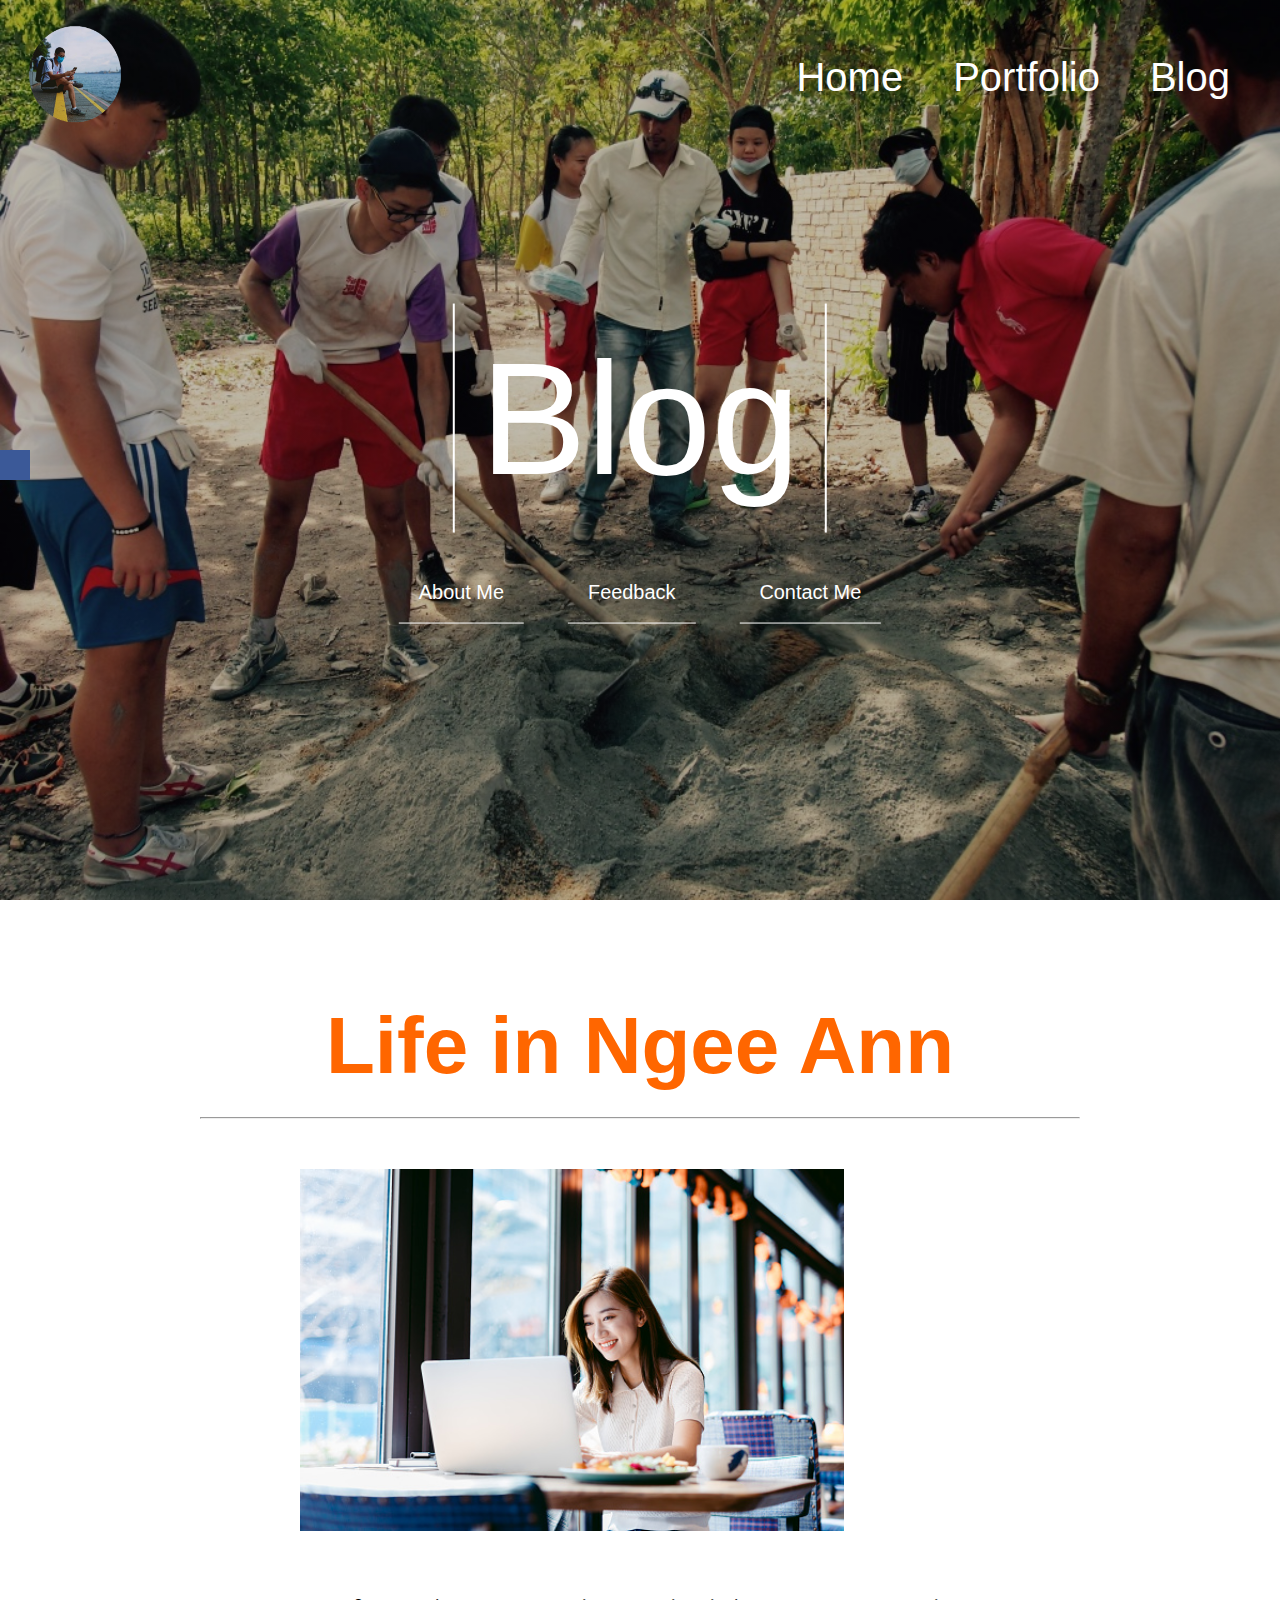
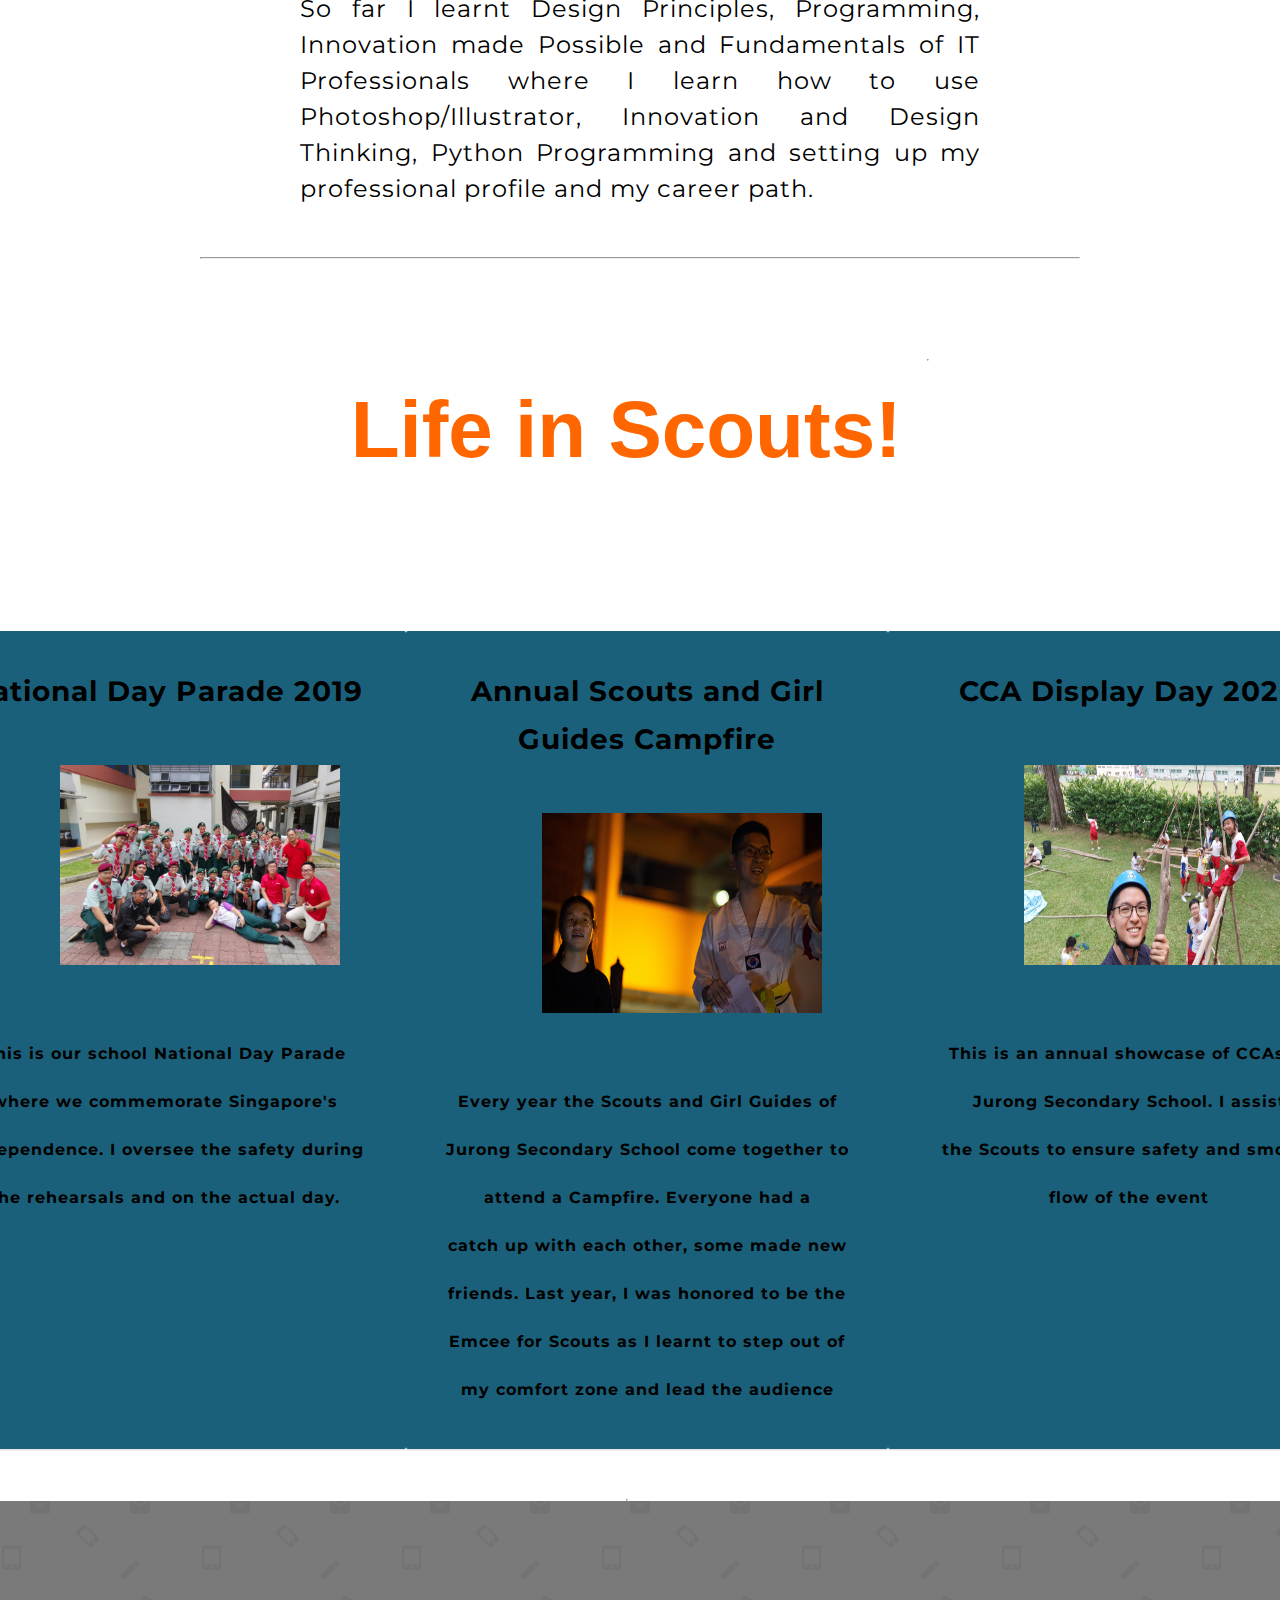
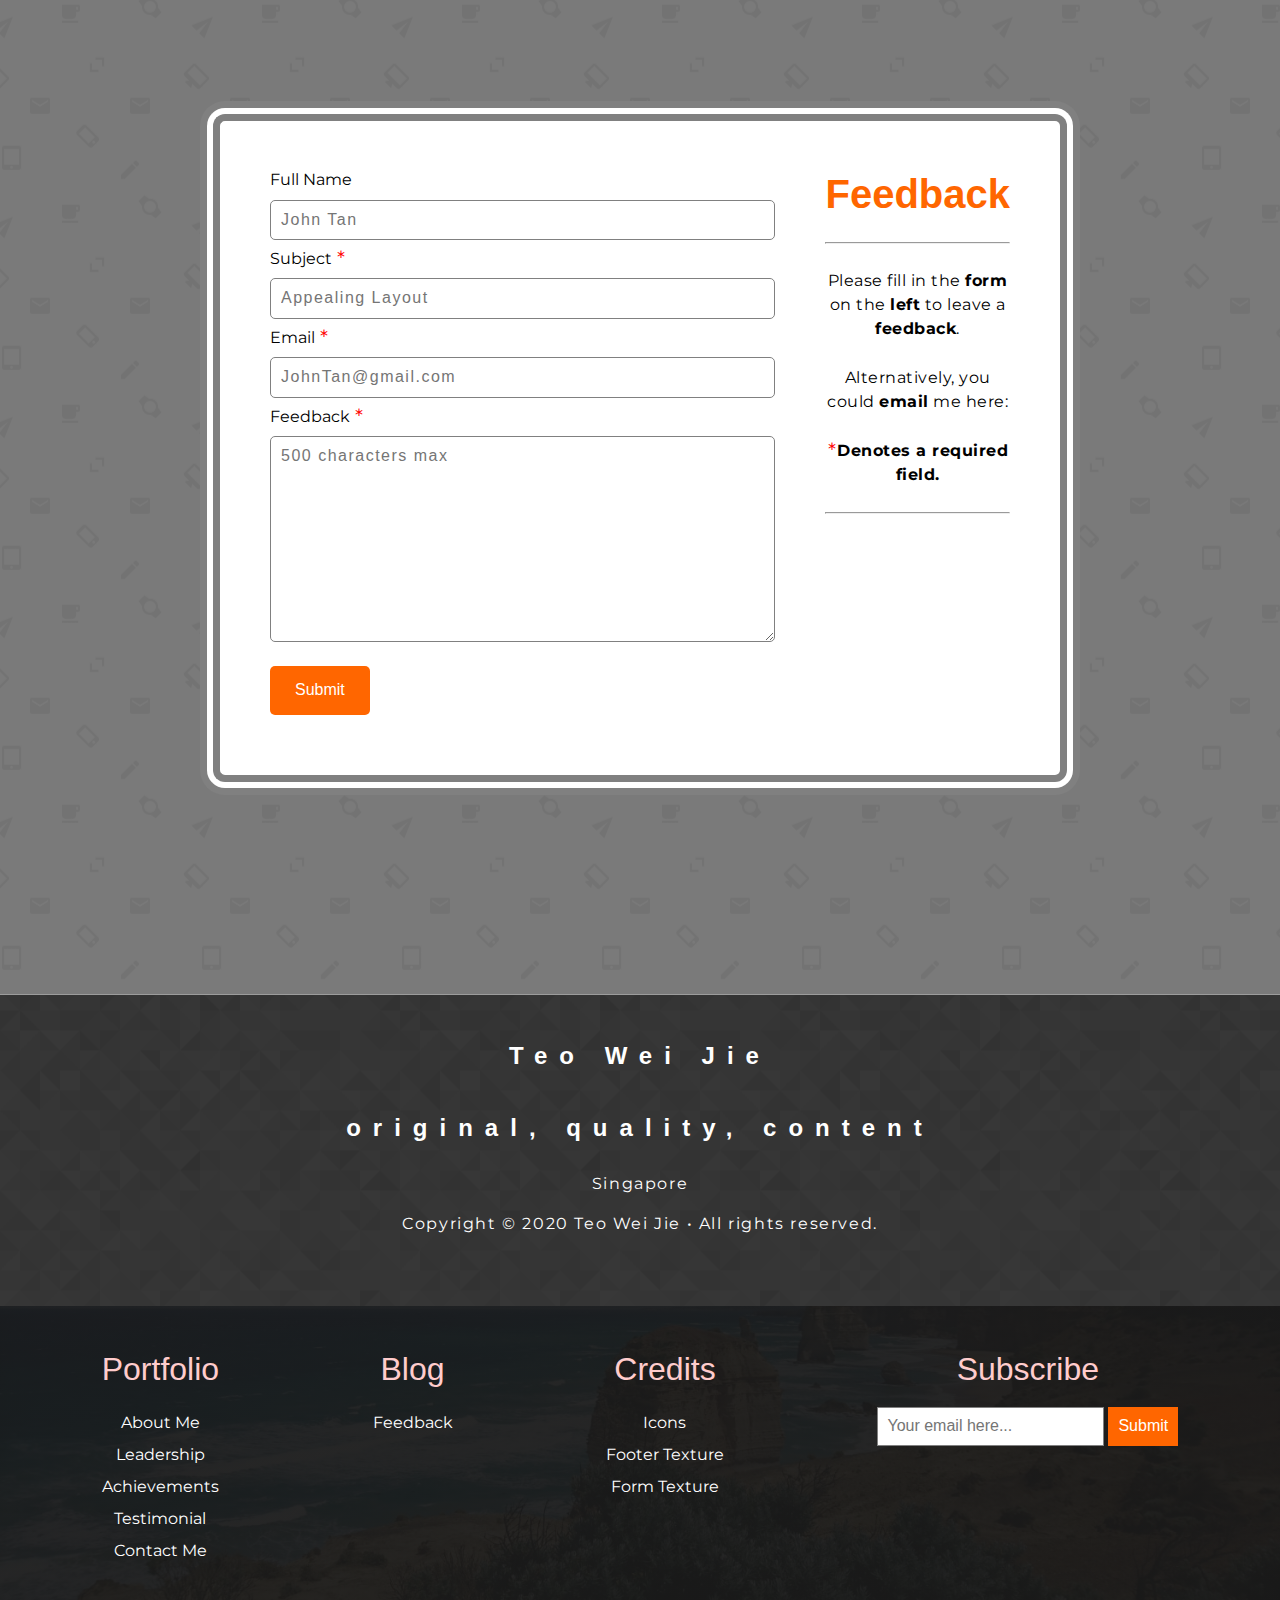
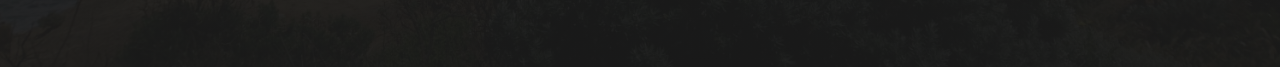
==== commit c61e2c77: "Last Update" ====
--- a/blog.html
+++ b/blog.html
@@ -26,7 +26,8 @@
         integrity="sha384-oS3vJWv+0UjzBfQzYUhtDYW+Pj2yciDJxpsK1OYPAYjqT085Qq/1cq5FLXAZQ7Ay" crossorigin="anonymous">
 
     <!--googlefonts-->
-    <link href="https://fonts.googleapis.com/css?family=Montserrat|Raleway:100,400&display=swap" rel="stylesheet">
+    <link rel="preconnect" href="https://fonts.gstatic.com">
+<link href="https://fonts.googleapis.com/css2?family=Montserrat:wght@100;400&display=swap" rel="stylesheet">
 
 </head>
 
@@ -80,7 +81,7 @@
 
     <div class="iconbar">
         <a href="https://www.instagram.com/wjweijiewj/" class="instagram"><i class="fab fa-instagram"></i></a>
-        <a href="https://www.facebook.com/Teo Wei Jie" class="facebook"><i class="fab fa-facebook-f"></i></a>
+        <a href="https://www.facebook.com/wjweijiewj" class="facebook"><i class="fab fa-facebook-f"></i></a>
     </div>
 
     <!--blog-->
@@ -209,7 +210,7 @@
                 <!--icons-->
                 <div class="footericons">
                     <a href="https://www.instagram.com/wjweijiewj/"><i class="fab fa-instagram"></i></a>
-                    <a href="https://www.facebook.com/Teo Wei Jie"><i class="fab fa-facebook-f"></i></a>
+                    <a href="https://www.facebook.com/wjweijiewj"><i class="fab fa-facebook-f"></i></a>
                 </div>
 
             </figure>
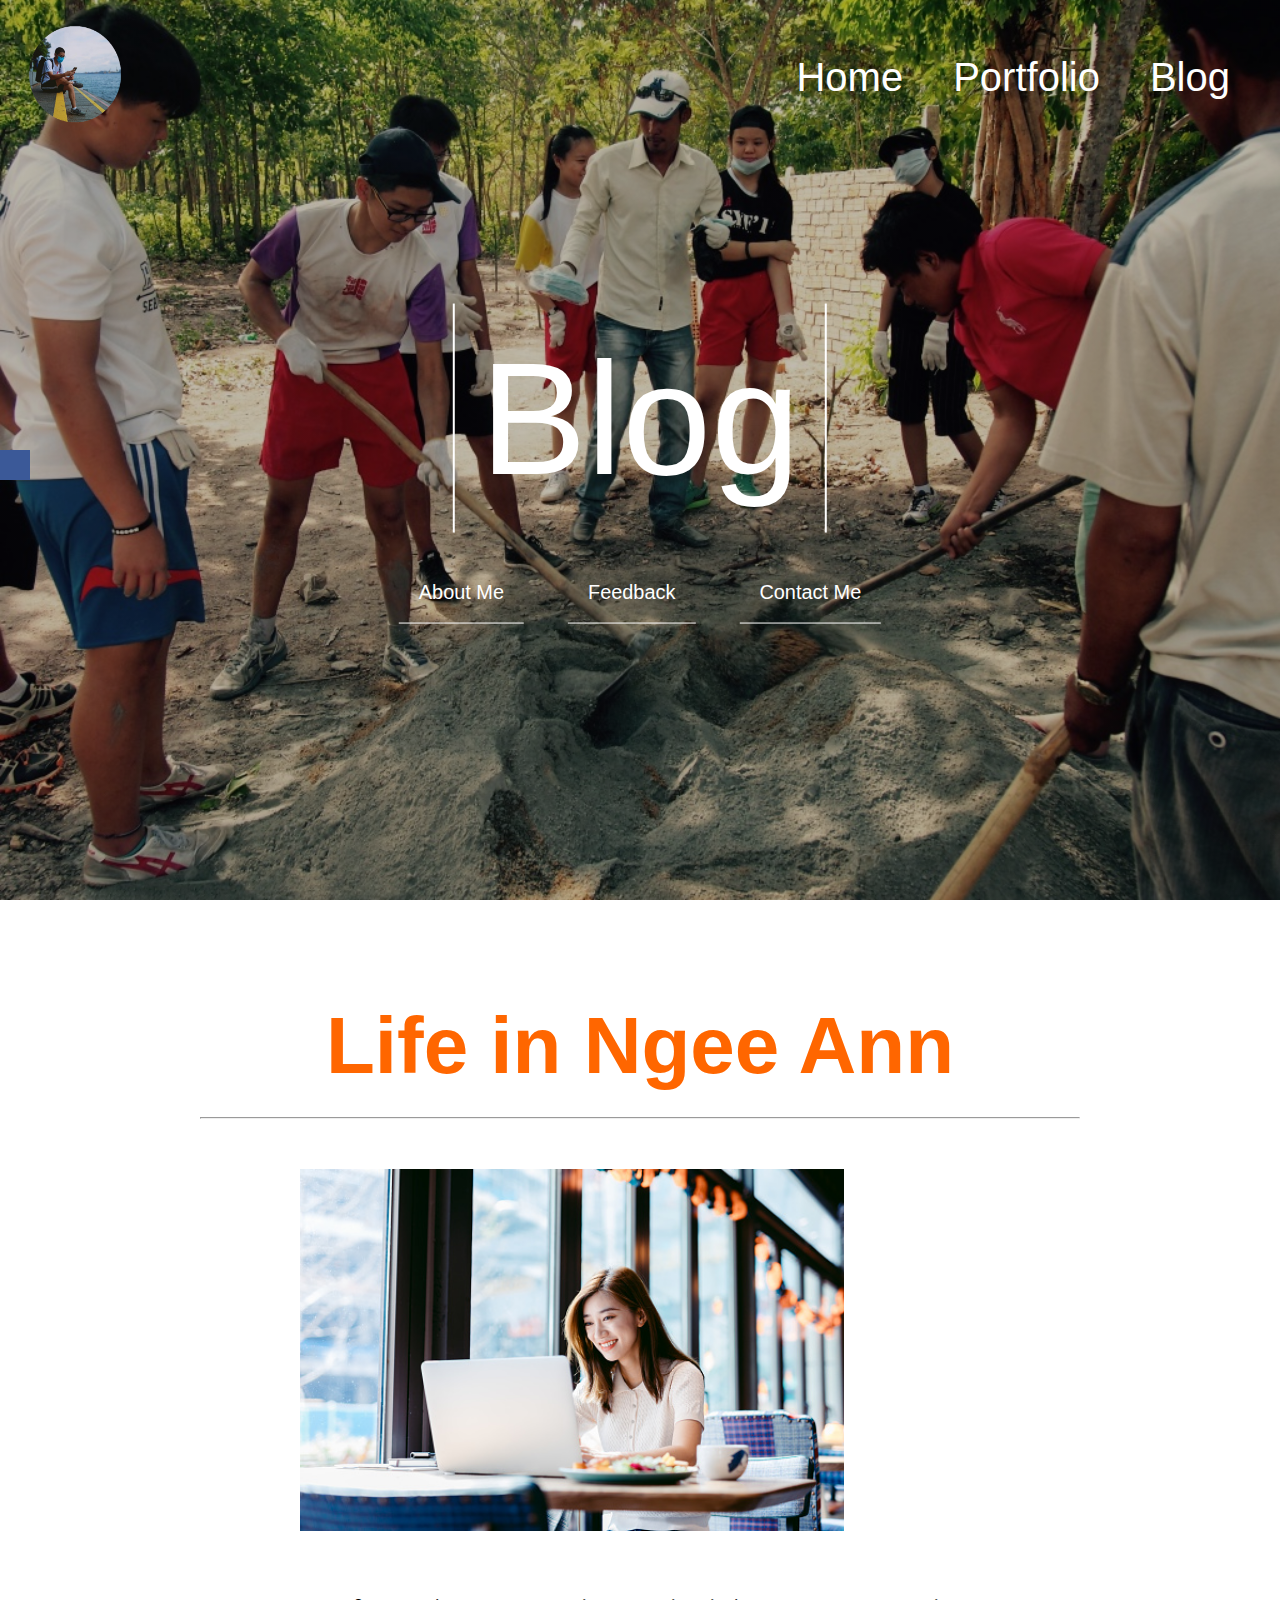
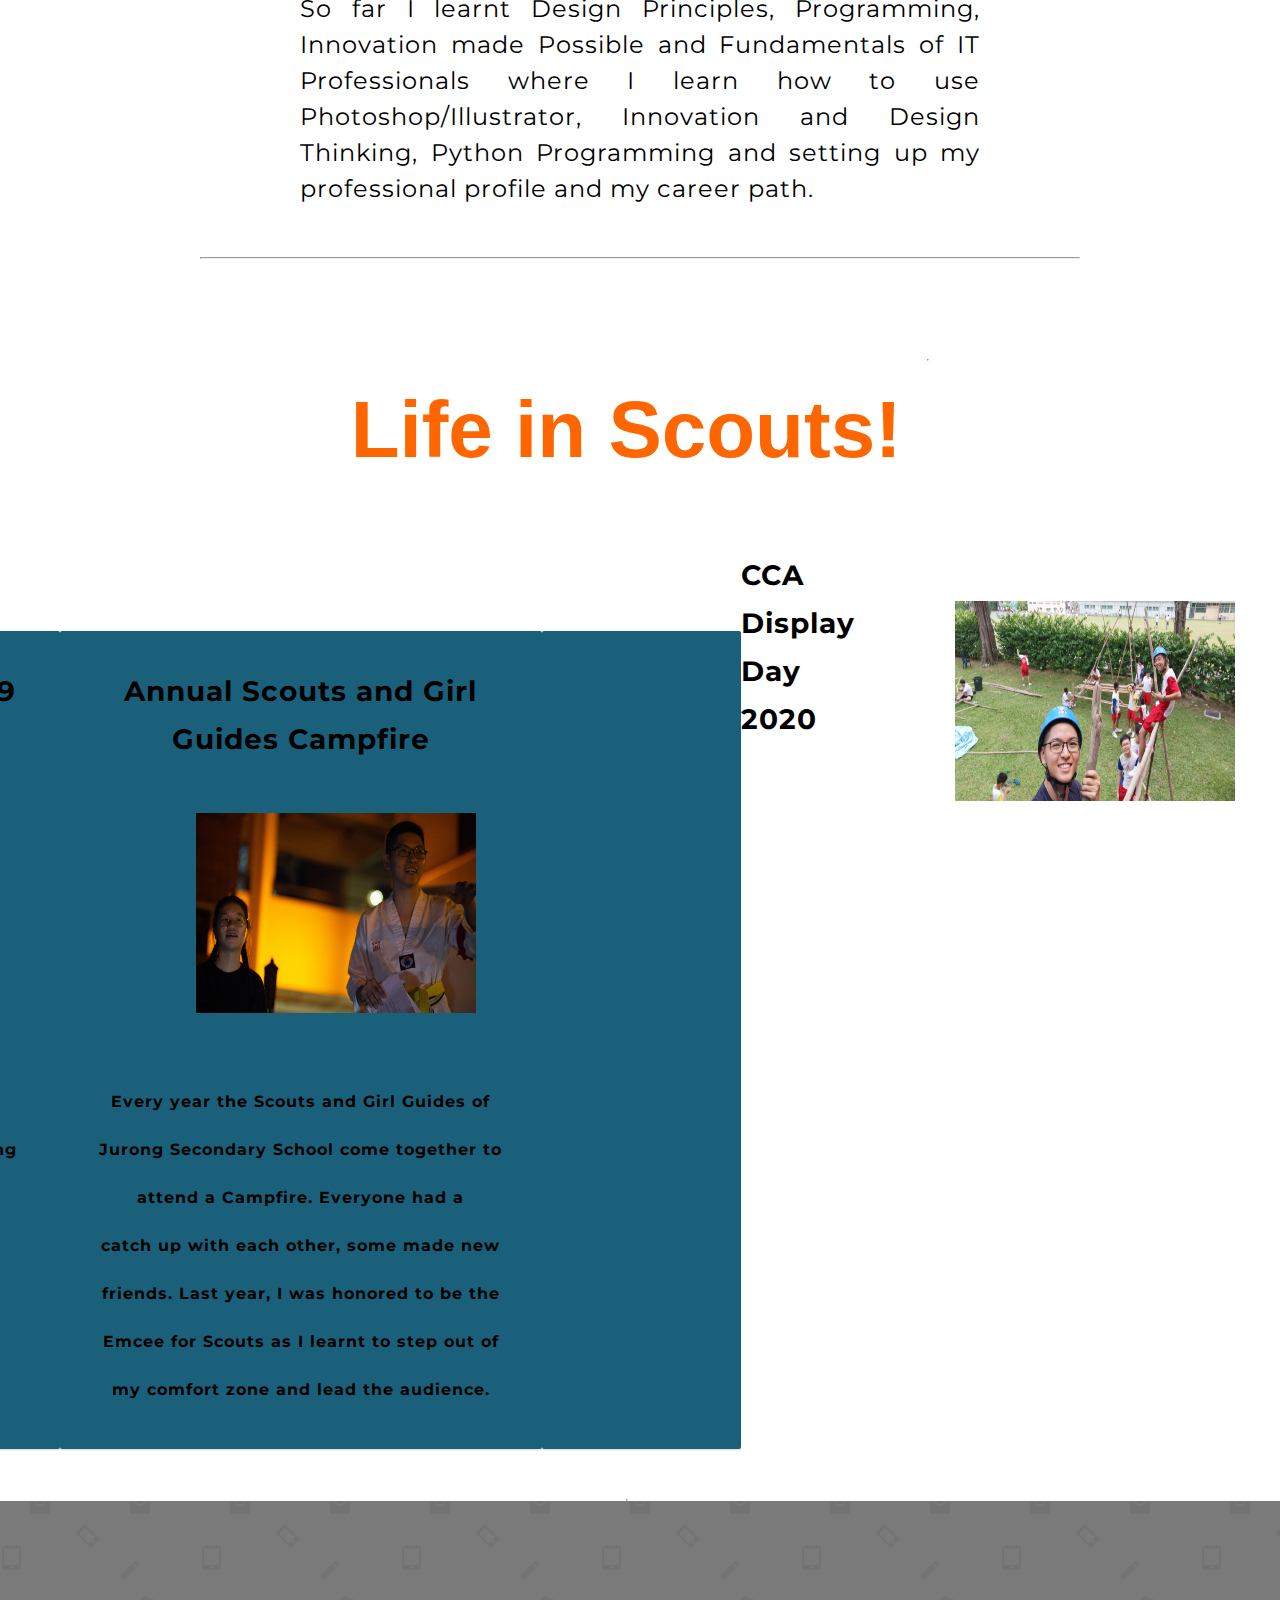
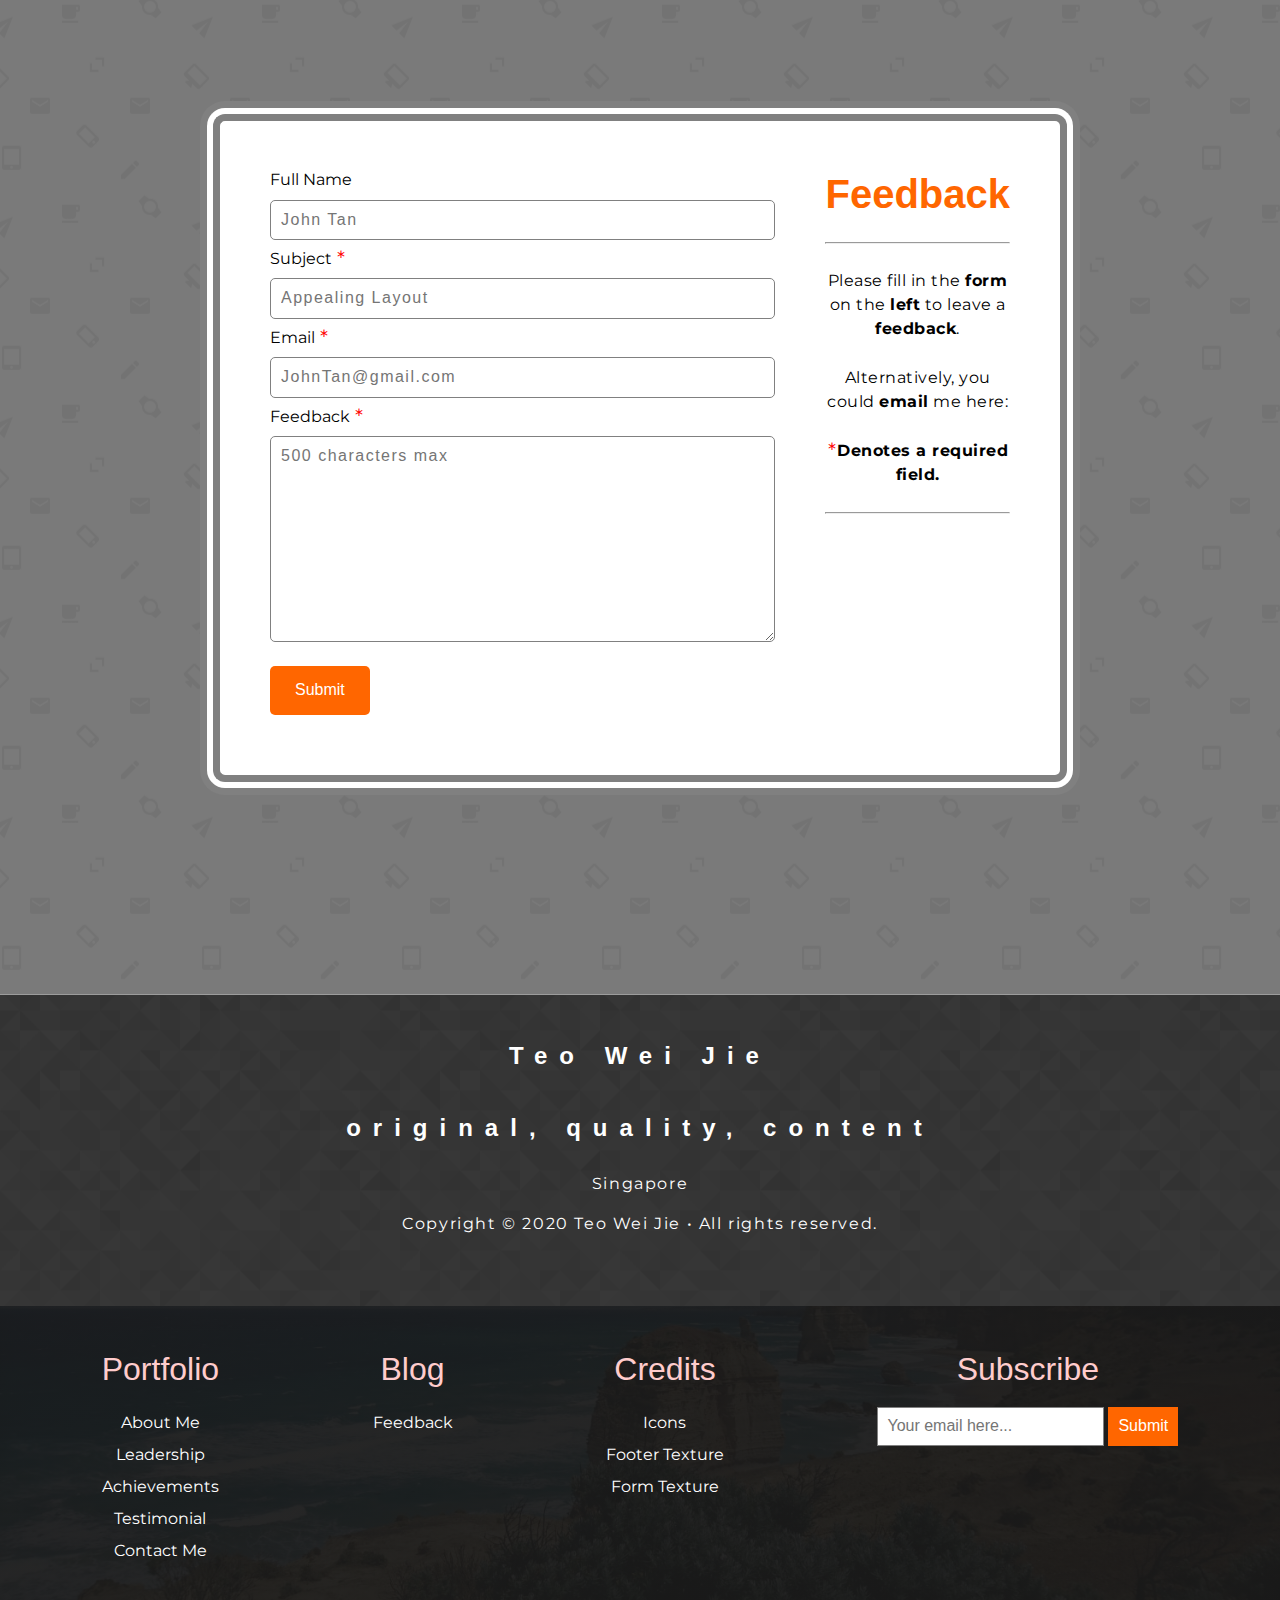
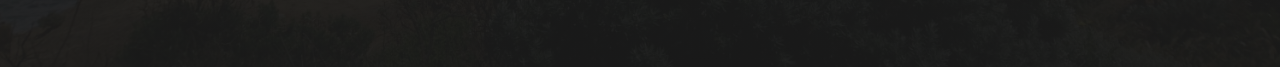
==== commit b47661cd: "Blog Page" ====
--- a/blog.html
+++ b/blog.html
@@ -129,13 +129,13 @@
                             ​Every year the Scouts and Girl Guides of Jurong Secondary School come together to attend 
                             a Campfire. Everyone had a catch up with each other, some made new friends. Last year, 
                             I was honored to be the Emcee for Scouts as I learnt to step out of my comfort zone and 
-                            lead the audience
+                            lead the audience.
                         </h6>
                     </li>
                    
 
                     
-                        <li class="flex-item2">
+                        <li class="flex-item2"></li>
                             <h3>CCA Display Day 2020</h3>
                         <p class="center"><img src="images/scout3.jpg" alt="Basketball" style="width:280px;height:200px;"> </p>
                         <h6>
